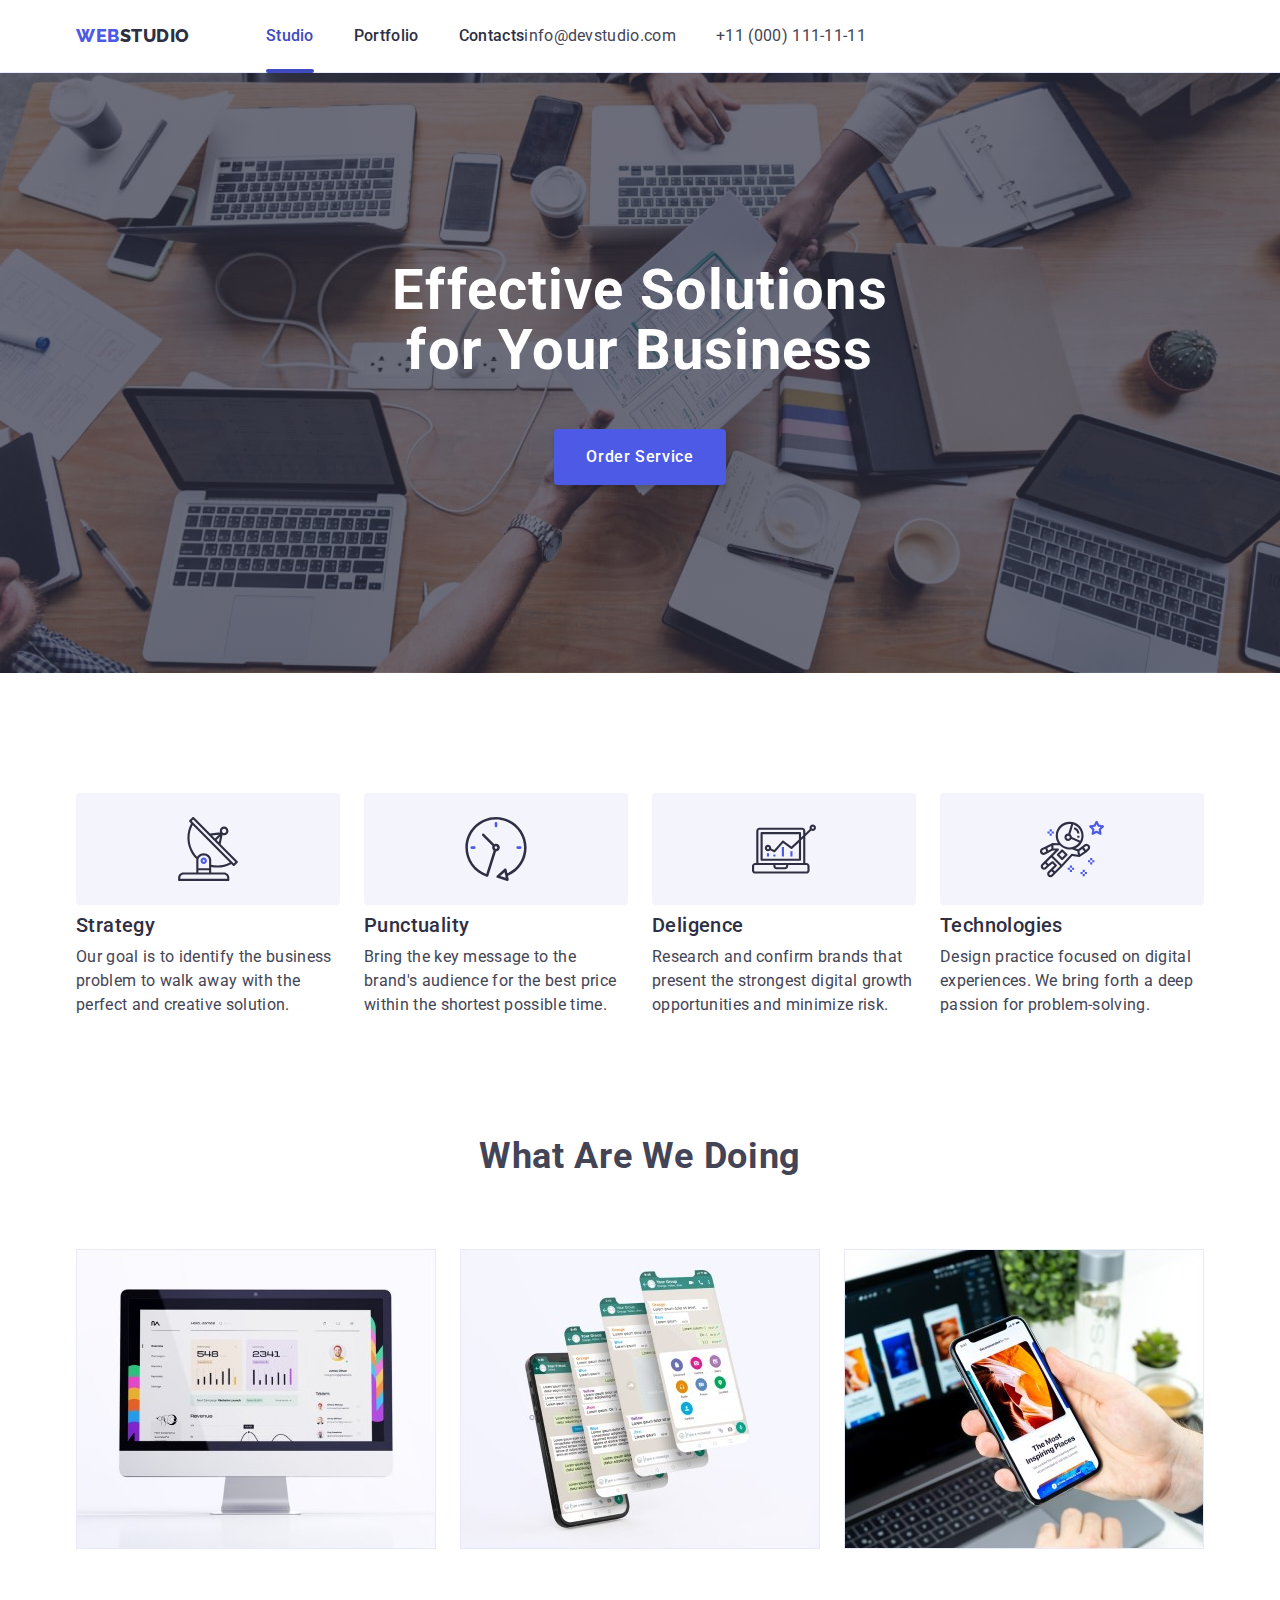
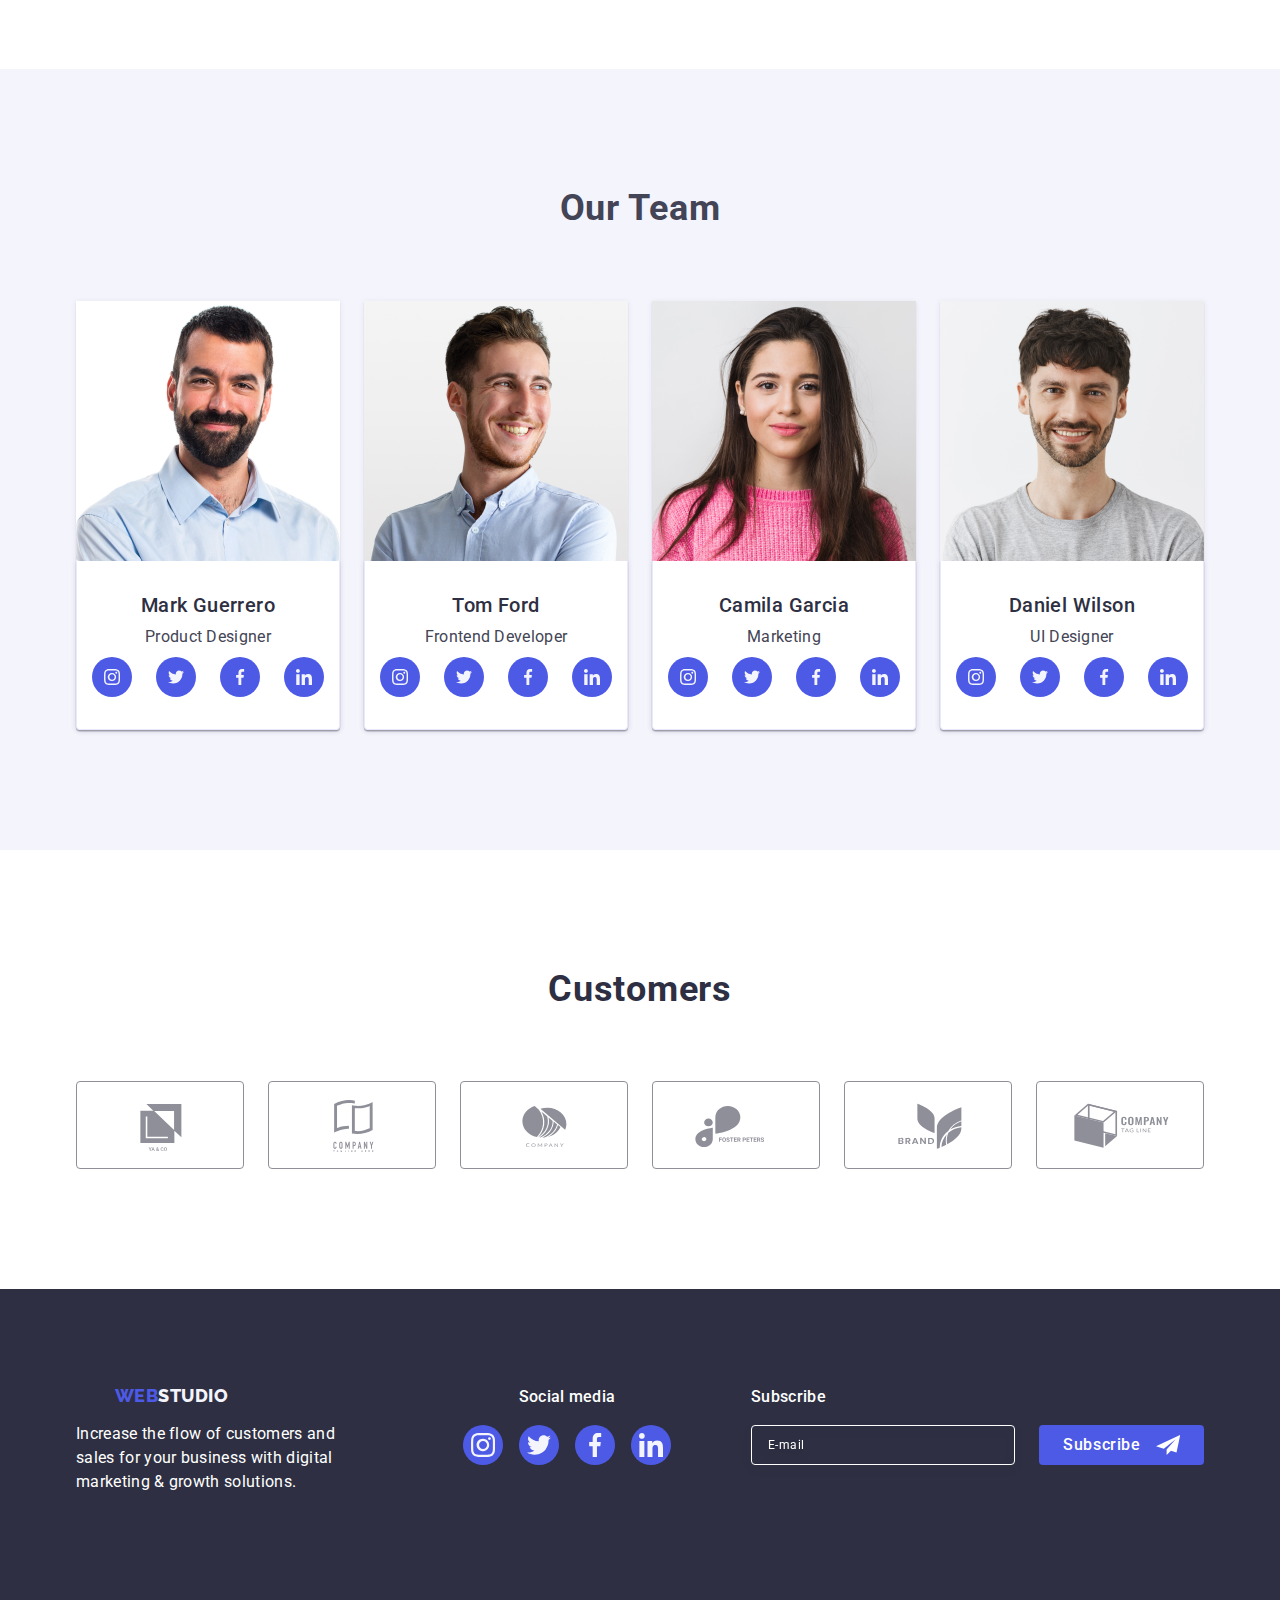
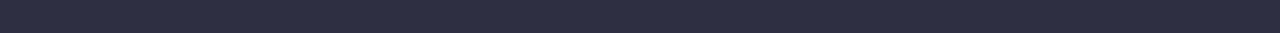
==== index.html @ d6291324 "Initial commit" ====
<!DOCTYPE html>
<html lang="en">
  <head>
    <meta charset="UTF-8">
    <meta http-equiv="X-UA-Compatible" content="IE=edge">
    <meta name="viewport" content="width=device-width, initial-scale=1.0">
    <title>WebStudio</title>
    <link rel="preconnect" href="https://fonts.googleapis.com">
    <link rel="preconnect" href="https://fonts.gstatic.com" crossorigin>
    <link
      href="https://fonts.googleapis.com/css2?family=Raleway:wght@800&family=Roboto:wght@400;500;700&display=swap"
      rel="stylesheet">
    <link
      rel="stylesheet"
      href="https://cdnjs.cloudflare.com/ajax/libs/modern-normalize/1.1.0/modern-normalize.min.css">
    <link rel="stylesheet" href="./css/styles.css">
  </head>
  <body>




    <!-- header section  -->
  

    <header class="page-header page-header-mobile">
      <!-- took off main-nav from div class container   -->
      <div class="container page-header-container ">   
        <nav class="main-nav">
          <a
            href="./index.html"
            target="_self"
            rel="noopener nofollow noreferrer"
            class="logo"
            ><span class="accent">web</span>studio</a>
          <ul class="site-nav list">
            <li class="item site-nav-item">
              <a href="./index.html" class="menu-link current link">Studio</a>
            </li>
            <li class="item site-nav-item">
              <a href="./portfolio.html" class="menu-link link">Portfolio</a>
            </li>
            <li class="item site-nav-item">
              <a href="./contacts.html" class="menu-link link">Contacts</a>
            </li>
          </ul>

<div class="contact-container">
      <address class="contacts">
          <ul class="contact-info list">
            <li class="contact-item">
              <a href="mailto:info@devstudio.com" class="mobile-item link"
                >info@devstudio.com</a
              >
            </li>
            <li class="contact-item">
              <a href="tel:+11(000)111-11-11" class="phone-item link"
                >+11 (000) 111-11-11</a
              >
            </li>
          </ul>
        </address>
 </div>
</nav>
          <!-- mobile modal menu and button css -->
          
          <button type="button" class="mobile-menu-open" data-mobile-close>
          <svg class="mobile-menu-open__icon" width="32" height="22">
          <use href="./images/icons.svg#hamburger">
          </use>
          </svg>

          
          </button>
            <div class="mobile-menu" data-modal-block>
              <div class="container mobile-menu__container">
            <button class="mobile-menu__close-btn" data-mobile-open>
            <svg class="mobile-menu__close-icon">
            <use href="./images/icons.svg#icon-close-modal">
            </use>
            </svg>
            </button>

                        <div class="mobile-navigation">

                            <ul class="mobile-menu-list list">
                            <li class="mobile-menu-item">
                              <a href="./index.html" class="mobile-link-item   link mobile-link-item__current">Studio</a>
                            </li>
                            <li class="mobile-menu-item">
                              <a href="./portfolio.html" class="mobile-link-item link">Portfolio</a>
                            </li>
                            <li class="mobile-menu-item">
                              <a href="./contacts.html" class="mobile-link-item link">Contacts</a>
                            </li>
                          </ul>


                          <div class="mobile-contacts">

                              <ul class="mobile-contact-info list">
                              <li class="mobile-list">
                                <a class="mobile-contact-tel link" href="tel:+11(000)111-11-11">+11 (000) 111-11-11</a></li>

                              <li class="mobile-list">
                                <a class="mobile-contact-link link" href="mailto:info@devstudio.com">info@devstudio.com</a></li>
                              </ul>
                        
                          <div class="mobile-icon-countainer">
                          <ul class="mobile-icon-list">
                          <li class="mobile-icon-li list">
                          <a class="mobile-icons-link" href="#">
                                <svg class="mobile-icons-team">
                                    <use href="./images/icons.svg#icon-instagram"></use> 
                                </svg>
                           </a>
                           </li>

                        <li class="mobile-icon-li list">
                        <a class="mobile-icons-link" href="#">
                        <svg class="mobile-icons-team">
                        <use href="./images/icons.svg#icon-twitter"></use>
                          </svg>
                          </a>
                          </li>
                          <li class="mobile-icon-li list">
                          <a class="mobile-icons-link" href="#">
                            <svg class="mobile-icons-team">
                            <use href="./images/icons.svg#icon-facebook"></use>
                          </svg>
                          </a>
                          </li>

                        <li class="mobile-icon-li list">
                        <a class="mobile-icons-link" href="https://www.linkedin.com">
                          <svg class="mobile-icons-team">
                          <use href="./images/icons.svg#icon-linkedin"></use>
                        </svg>
                        </a>
                        </li>
                        </ul>
                      </div> 
                    </div>
                    </div>
              </div>
            </div>
          </div>
        </header>


<!-- mobile modal button and header stops here  -->
  
     
<!-- end of header  -->

    <!-- here is main section hero with order button -->




    <main>
      <section class="hero overlay">
        <div class="container">
          <h1 class="hero-title">Effective Solutions for Your Business</h1>
          <button type="button" class="hero-btn" data-modal-open>Order Service</button>
        </div>
      </section>




      <!-- here section advantages -->






      <section class="section">
        <div class="container">
          <h2 hidden class="visually-hidden">Advantages</h2>
          <ul class="list advantages">
            <li class="description-title">
              <div class="icon-box">
                <svg class="icon-feature" width="64" height="64">
                  <use href="./images/icons.svg#icon-antenna"></use>
                </svg>
              </div>

              <h3 class="advantages-title">Strategy</h3>
              <p class="advantages-desctiption">
                Our goal is to identify the business problem to walk away with
                the perfect and creative solution.
              </p>
            </li>

            <li class="description-title list-item icon-punctuality">
              <div class="icon-box">
                <svg class="icon-feature" width="64" height="64">
                  <use href="./images/icons.svg#icon-clock"></use>
                </svg>
              </div>

              <h3 class="advantages-title">Punctuality</h3>
              <p class="advantages-desctiption">
                Bring the key message to the brand's audience for the best price
                within the shortest possible time.
              </p>
            </li>

            <li class="description-title">
              <div class="icon-box">
                <svg class="icon-feature" width="64" height="64">
                  <use href="./images/icons.svg#icon-diagram"></use>
                </svg>
              </div>
              <h3 class="advantages-title">Deligence</h3>
              <p class="advantages-desctiption">
                Research and confirm brands that present the strongest digital
                growth opportunities and minimize risk.
              </p>
            </li>

            <li class="description-title">
              <div class="icon-box">
                <svg class="icon-feature" width="64" height="64">
                  <use href="./images/icons.svg#icon-astronaut"></use>
                </svg>
              </div>
              <h3 class="advantages-title">Technologies</h3>
              <p class="advantages-desctiption">
                Design practice focused on digital experiences. We bring forth a
                deep passion for problem-solving.
              </p>
            </li>
          </ul>
        </div>
      </section>





      <!-- here section of examples of work -->






      <section class="section-examples">
        <div class="container">
          <h2 class="section-title">What Are We Doing</h2>

          <ul class="list work-examples">
            <li class="flex-element">
              <img
                srcset="./images/mac-rectangle-desktop1158px.jpg 2x"
                src="./images/MacRectangle.jpg"
                alt="Mac"
                width="360"
                height="300">
            </li>
            <li class="flex-element">
              <img
                srcset="./images/iphonerectangle-desktop1158px.jpg 2x"
                src="./images/IphonesRectangle.jpg"
                alt="Screenshots"
                width="360"
                height="300">
            </li>
            <li class="flex-element">
              <img
                srcset="./images/iphone-mac-desktop1158px.jpg 2x"
                src="./images/IphoneMac.jpg"
                alt="PC-and-Phone"
                width="360"
                height="300">
            </li>
          </ul>
        </div>
      </section>






      <!-- here starts section with team members -->






      <section class="section team">
        <div class="container">
          <h2 class="section-title">Our Team</h2>
          <ul class="list our-team">
            <li class="team-list">
              <img
                srcset="./images/MarkGuerrero@2x.jpg"
                src="./images/MarkGuerrero.jpg"
                alt="Man"
                width="264"
                height="260"
                class="team-image">
              <div class="team-title">
                <h3 class="feature-title">Mark Guerrero</h3>
                <p class="team-description">Product Designer</p>
                <ul class="socials list">
                  <li class="socials-list">
                    <a
                      class="socials-link link"
                      href="https://instagram.com"
                      target="_blank"
                      rel="noopener noreferrer"
                      aria-label="Instagram icon">
                      <svg class="social-icon" width="16" height="16">
                        <use href="./images/icons.svg#icon-instagram"></use>
                      </svg>
                    </a>
                  </li>
                  <li class="socials-list">
                    <a
                      class="socials-link link"
                      href="https://twitter.com"
                      target="_blank"
                      rel="noopener noreferrer"
                      aria-label="Twitter icon">
                      <svg class="social-icon" width="16" height="16">
                        <use href="./images/icons.svg#icon-twitter"></use>
                      </svg>
                    </a>
                  </li>
                  <li class="socials-list">
                    <a
                      class="socials-link link"
                      href="https://facebook.com"
                      target="_blank"
                      rel="noopener noreferrer"
                      aria-label="Facebook icon">
                      <svg class="social-icon" width="16" height="16">
                        <use href="./images/icons.svg#icon-facebook"></use>
                      </svg>
                    </a>
                  </li>
                  <li class="socials-list">
                    <a
                      class="socials-link link"
                      href="https://linkedin.com"
                      target="_blank"
                      rel="noopener noreferrer"
                      aria-label="Linkedin icon">
                      <svg class="social-icon" width="16" height="16">
                        <use href="./images/icons.svg#icon-linkedin"></use>
                      </svg>
                    </a>
                  </li>
                </ul>
              </div>
            </li>

            <li class="team-list">
              <img
                srcset="./images/TomFord@2x.jpg"
                src="./images/TomFord.jpg"
                alt="Man"
                width="264"
                height="260">

              <div class="team-title">
                <h3 class="feature-title">Tom Ford</h3>
                <p class="team-description">Frontend Developer</p>
                <ul class="socials list">
                  <li class="socials-list">
                    <a
                      class="socials-link link"
                      href="https://instagram.com"
                      target="_blank"
                      rel="noopener noreferrer"
                      aria-label="Instagram icon"
                    >
                      <svg class="social-icon" width="16" height="16">
                        <use href="./images/icons.svg#icon-instagram"></use>
                      </svg>
                    </a>
                  </li>
                  <li class="socials-list">
                    <a
                      class="socials-link link"
                      href="https://twitter.com"
                      target="_blank"
                      rel="noopener noreferrer"
                      aria-label="Twitter icon"
                    >
                      <svg class="social-icon" width="16" height="16">
                        <use href="./images/icons.svg#icon-twitter"></use>
                      </svg>
                    </a>
                  </li>
                  <li class="socials-list">
                    <a
                      class="socials-link link"
                      href="https://facebook.com"
                      target="_blank"
                      rel="noopener noreferrer"
                      aria-label="Facebook icon"
                    >
                      <svg class="social-icon" width="16" height="16">
                        <use href="./images/icons.svg#icon-facebook"></use>
                      </svg>
                    </a>
                  </li>
                  <li class="socials-list">
                    <a
                      class="socials-link link"
                      href="https://linkedin.com"
                      target="_blank"
                      rel="noopener noreferrer"
                      aria-label="Linkedin icon"
                    >
                      <svg class="social-icon" width="16" height="16">
                        <use href="./images/icons.svg#icon-linkedin"></use>
                      </svg>
                    </a>
                  </li>
                </ul>
              </div>
            </li>

            <li class="team-list">
              <img
                srcset="./images/CamilaGarcia@2x.jpg"
                src="./images/CamilaGarcia.jpg"
                alt="Women"
                width="264"
                height="260">
              <div class="team-title">
                <h3 class="feature-title">Camila Garcia</h3>
                <p class="team-description">Marketing</p>
                <ul class="socials list">
                  <li class="socials-list">
                    <a
                      class="socials-link link"
                      href="https://instagram.com"
                      target="_blank"
                      rel="noopener noreferrer"
                      aria-label="Instagram icon">
                      <svg class="social-icon" width="16" height="16">
                        <use href="./images/icons.svg#icon-instagram"></use>
                      </svg>
                    </a>
                  </li>
                  <li class="socials-list">
                    <a
                      class="socials-link link"
                      href="https://twitter.com"
                      target="_blank"
                      rel="noopener noreferrer"
                      aria-label="Twitter icon">
                      <svg class="social-icon" width="16" height="16">
                        <use href="./images/icons.svg#icon-twitter"></use>
                      </svg>
                    </a>
                  </li>
                  <li class="socials-list">
                    <a
                      class="socials-link link"
                      href="https://facebook.com"
                      target="_blank"
                      rel="noopener noreferrer"
                      aria-label="Facebook icon">
                      <svg class="social-icon" width="16" height="16">
                        <use href="./images/icons.svg#icon-facebook"></use>
                      </svg>
                    </a>
                  </li>
                  <li class="socials-list">
                    <a
                      class="socials-link link"
                      href="https://linkedin.com"
                      target="_blank"
                      rel="noopener noreferrer"
                      aria-label="Linkedin icon">
                      <svg class="social-icon" width="16" height="16">
                        <use href="./images/icons.svg#icon-linkedin"></use>
                      </svg>
                    </a>
                  </li>
                </ul>
              </div>
            </li>

            <li class="team-list">
              <img
                srcset="./images/DanielWilson@2x.jpg"
                src="./images/DanielWilson.jpg"
                alt="Man"
                width="264"
                height="260">
              <div class="team-title">
                <h3 class="feature-title">Daniel Wilson</h3>
                <p class="team-description">UI Designer</p>
                <ul class="socials list">
                  <li class="socials-list">
                    <a
                      class="socials-link link"
                      href="https://instagram.com"
                      target="_blank"
                      rel="noopener noreferrer"
                      aria-label="Instagram icon">
                      <svg class="social-icon" width="16" height="16">
                        <use href="./images/icons.svg#icon-instagram"></use>
                      </svg>
                    </a>
                  </li>
                  <li class="socials-list">
                    <a
                      class="socials-link link"
                      href="https://twitter.com"
                      target="_blank"
                      rel="noopener noreferrer"
                      aria-label="Twitter icon">
                      <svg class="social-icon" width="16" height="16">
                        <use href="./images/icons.svg#icon-twitter"></use>
                      </svg>
                    </a>
                  </li>
                  <li class="socials-list">
                    <a
                      class="socials-link link"
                      href="https://facebook.com"
                      target="_blank"
                      rel="noopener noreferrer"
                      aria-label="Facebook icon">
                      <svg class="social-icon" width="16" height="16">
                        <use href="./images/icons.svg#icon-facebook"></use>
                      </svg>
                    </a>
                  </li>
                  <li class="socials-list">
                    <a
                      class="socials-link link"
                      href="https://linkedin.com"
                      target="_blank"
                      rel="noopener noreferrer"
                      aria-label="Linkedin icon">
                      <svg class="social-icon" width="16" height="16">
                        <use href="./images/icons.svg#icon-linkedin"></use>
                      </svg>
                    </a>
                  </li>
                </ul>
              </div>
            </li>
          </ul>
        </div>
      </section>

      <section class="section customers">
        <div class="container container-customers">
          <h2 class="section-customers">Customers</h2>
          <ul class="customers-list list ">
            <li class="customer-icon">
              <a href="#" class="customer-link">
              <svg class="icon-customer" width="104" height="56">
                <use href="./images/icons.svg#icon-client-one"></use>
              </svg>
              </a>
            </li>
            <li class="customer-icon">
              <a href="#" class="customer-link">
              <svg class="icon-customer" width="104" height="56">
                <use href="./images/icons.svg#icon-client-two"></use>
              </svg>
              </a>

            </li>
            <li class="customer-icon">
              <a href="#" class="customer-link">
              <svg class="icon-customer" width="104" height="56">
                <use href="./images/icons.svg#icon-client-three"></use>
              </svg>
              </a>
            </li>
            <li class="customer-icon">
              <a href="#" class="customer-link">
              <svg class="icon-customer" width="104" height="56">
                <use href="./images/icons.svg#icon-client-four"></use>
              </svg>
              </a>
            </li>
            <li class="customer-icon">
              <a href="#" class="customer-link">
              <svg class="icon-customer" width="104" height="56">
                <use href="./images/icons.svg#icon-client-five"></use>
              </svg>
              </a>
            </li>
            <li class="customer-icon">
              <a href="#" class="customer-link">
              <svg class="icon-customer" width="104" height="56">
                <use href="./images/icons.svg#icon-client-six"></use>
              </svg>
              </a>
            </li>
          </ul>
        </div>
      </section>
    </main>







    <!-- section footer is  starts here -->





    <footer class="section-footer">
      <div class="container footer-container">
        <div class="footer-container-one">
          
<a
            class="logo-down"
            href="./index.html"
            target="_self"
            rel="noopener nofollow noreferrer"
            ><span class="accent">web</span
            ><span class="logo-studio">studio</span></a>

          
          
          <p class="footer-description">
            Increase the flow of customers and sales for your business with
            digital marketing & growth solutions.
          </p>
        </div>

        <div class="footer-container-two">
          <p class="footer-social-text">Social media</p>
          <ul class="socials-footer list">
            <li class="socials-item-footer">
              <a
                class="socials-link-footer link"
                href="https://instagram.com"
                target="_blank"
                rel="noopener noreferrer"
                aria-label="Instagram icon"
              >
                <svg class="social-icon-footer" width="24" height="24">
                  <use href="./images/icons.svg#icon-instagram"></use>
                </svg>
              </a>
            </li>
            <li class="socials-item-footer">
              <a
                class="socials-link-footer link"
                href="https://twitter.com"
                target="_blank"
                rel="noopener noreferrer"
                aria-label="Twitter icon"
              >
                <svg class="social-icon-footer" width="24" height="24">
                  <use href="./images/icons.svg#icon-twitter"></use>
                </svg>
              </a>
            </li>
            <li class="socials-item-footer">
              <a
                class="socials-link-footer link"
                href="https://facebook.com"
                target="_blank"
                rel="noopener noreferrer"
                aria-label="Facebook icon"
              >
                <svg class="social-icon-footer" width="24" height="24">
                  <use href="./images/icons.svg#icon-facebook"></use>
                </svg>
              </a>
            </li>
            <li class="socials-item-footer">
              <a
                class="socials-link-footer link"
                href="https://linkedin.com"
                target="_blank"
                rel="noopener noreferrer"
                aria-label="Linkedin icon"
              >
                <svg class="social-icon-footer" width="24" height="24">
                  <use href="./images/icons.svg#icon-linkedin"></use>
                </svg>
              </a>
            </li>
          </ul>
        </div>


        <div class="footer-container-three">
          <p class="footer-form-subscribe">Subscribe</p>
         
          <form class="footer-form">
            <label class="footer-label">
  <input class="footer-field" type="email" name="email" placeholder="E-mail" required="">
            </label>
            <button class="footer-form-btn" type="submit">
              Subscribe
              <svg class="footer-form-icon" width="24" height="24">
                <use href="./images/icons.svg#icon-send"></use>
              </svg>
            </button>
            
          </form>
        </div>
      </div>
    </footer>






    <!-- modal is here  -->



    <div class="backdrop is-hidden" data-modal>
      <div class="modal">
        <button type="button" class="modal-close-btn" data-modal-close>
          <svg class="modal-close-btn-icon" width="8" height="8">
            <use href="./images/icons.svg#icon-close-modal"></use>
          </svg>
        </button>
        <p class="modal-header">Leave your contacts and we will call you back</p>

        <form class="modal-form">
          <div class="modal-form-input-wrapper">

          <label for="user-name" class="modal-form-field">Name</label>
          <div class="modal-form-input-wrapper-two">          
                <input
                id="user-name"
                      type="text" 
                      name="user-name" 
                      class="modal-form-input" 
                      required pattern="^[a-zA-Zа-яА-Я]+$">
                      <svg class="modal-form-input-icon" width="18" height="18">
                      <use href="./images/icons.svg#icon-person-black"></use>
                    </svg>
                                </div>
                              </div>


          <div class="modal-form-input-wrapper">
          <label class="modal-form-field">Phone</label>
          <div class="modal-form-input-wrapper-two">
                <input 
                id="user-phone"
                    type="tel" 
                    name="user-phone" 
                    class="modal-form-input" 
                    required pattern="[0-9]{3}-[0-9]{3}-[0-9]{2}-[0-9]{2}" 
                    title="xxx-xxx-xx-xx">
                    <svg class="modal-form-input-icon" width="18" height="24">
                    <use href="./images/icons.svg#icon-phone-black"></use>
                  </svg>
                
            </div>
          </div>


          <div class="modal-form-input-wrapper">
          <label class="modal-form-field">Email</label>
          <div   class="modal-form-input-wrapper-two">
            
                <input
                id="user-email"
                      type="email" 
                      name="user-email" 
                      class="modal-form-input" 
                      title="mail@mail.com">
                      <svg class="modal-form-input-icon" width="18" height="24">
                      <use href="./images/icons.svg#icon-email-black"></use>
                    </svg>
                      </div>
          </div>
        <div class="modal-form-input-wrapper comment">

          <label for="user-comment" class="modal-form-field">Comment</label>         
            
            <textarea 
            id="user-comment"
            name="user-comment" 
            class="modal-form-comment"
                     placeholder="Text input"></textarea>
            </div>
<div class="modal-form-input-wrapper-one privacy">
            <input 
                    id="user-privacy" 
                    type="checkbox" 
                    name="user-privacy" 
                    class="modal-form-check visually-hidden">
            <label for="user-privacy" class="modal-form-check-desc ">I accept the terms and conditions of the&nbsp;<a class="modal-agreement-link" href="">Privacy Policy</a> </label>
            
            <button type="submit" class="modal-form-submit">Send</button>
        
      </div>
    </form>
    </div>
  </div>
    <script src="./js/mobile.js"></script>
<script src="./js/modal.js"></script>
  </body>
</html>
---- css/styles.css ----
:root {
  --primary-font: 'Roboto', sans-serif;
  --Primary-Brand-IRIS: #4d5ae5;
  --Pressed-State-OCEAN: #404bbf;
  --Dark-NAVY-BLUE: #2e2f42;
  --Success-GREEN: #31d0aa;
  --Text-SLATE: #434455;
  --Subtle-Text-Light-Slate: #8e8f99;
  --Accent-CORNFLOWER: #e7e9fc;
  --Light-CLOUD: #f4f4fd;
  --Modal-Overlay-NavyBLUEmodal: #2e2f4266;
  --Hero-background-GREY: #2e2f42b2;
  --White-background-WHITE: #ffffff;
  --modal-background-DIARY: rgba(252, 252, 252, 1);
  --Body-Backgroung: #e5e5e5;
  --card-set-gap: 48px;
  --transition: 250ms cubic-bezier(0.4, 0, 0.2, 1);
  --text-color-hover: #4d5ae5;
  --modal-background-DIARY: rgba(252, 252, 252, 1);
}

body {
  background: var(--White-background-WHITE);
  color: var(--Text-SLATE);
  font-family: Roboto, sans-serif;
  font-size: 16px;
 /*line-height: 1.5;*/
  letter-spacing: 0.02em;
}

h1,
h2,
h3,
h4,
p {
  margin: 0;
  margin-bottom: 0;
}

ul,
ol{
  margin-top: 0;
  margin-bottom: 0;

}


.list {
  list-style: none;
  padding: 0;
  margin: 0;
  display: flex;
}

.link {
  font-style: normal;
  text-decoration: none;
}





img {
  display: block;
  max-width: 100%;
  height: auto;
}

.visually-hidden {
  position: absolute;
  width: 1px;
  height: 1px;
  margin: -1px;
  border: 0;
  padding: 0;

  white-space: nowrap;
  clip-path: inset(100%);
  clip: rect(0 0 0 0);
  overflow: hidden;
}
.page-header-container {
 display: flex;
  align-items: center;
  justify-content: space-between;

}
.container {
  margin-left: auto;
  margin-right: auto;
 /*max-width: 428px;*/

  padding-left: 15px;
  padding-right: 15px;
}


@media screen and (max-width: 768px) {
  .container {
    
   width: 768px;
  }
}

@media screen and (max-width: 428px) {
  .container {
    /*max-width: 428px;*/
    width: 100%;
  }
}

@media only screen and (min-width: 768px) {
  .container {
   /* width: 768px;*/
  /* display: flex;*/
}}

@media only screen and (min-width: 1158px) {
  .container {
   /* padding-top: 15px;
    padding-right: 15px;*/

    width: 1158px;
  }
}


/* header css mobile  */

@media screen and (max-width: 767px) {


  .logo {
  color: var(--Dark-NAVY-BLUE);

  font-family: "Raleway", sans-serif;
  font-weight: 800;
  font-size: 18px;
  line-height: 1.17;

  text-decoration: none;
  text-transform: uppercase;

  margin-right: 76px;
  display: inline-block;
  letter-spacing: 0.03em;
}

.accent {
  color: var(--Primary-Brand-IRIS);
}

.site-nav {
  display: none;
}

.contact-info {
  display: none;
}


.main-nav {
  display: flex;
  margin: 0;
  justify-content: space-between;
}

.page-header-mobile   {
   padding-top: 25.5px;
   padding-bottom: 23.5px; 

   border-top: none;
  border-bottom: 1px solid var(--Accent-CORNFLOWER);
  box-shadow: 0px 2px 1px rgba(46, 47, 66, 0.08),
    0px 1px 1px rgba(46, 47, 66, 0.16), 0px 1px 6px rgba(46, 47, 66, 0.08);

}




.mobile-menu-open {
  background-color: transparent;
  border: none;
  padding: 0;
  height: 22px;
}

.mobile-menu {
  position: fixed;
  width: 100%;
  height: 100%;
  /*max-height: 796px;*/
  top: 0;
  left: 0;
  z-index: 1000;
  background-color: var(--White-background-WHITE);

  box-shadow: 0 0 0 100vmax rgba(0, 0, 0, 0,5);
  overflow: scroll;
  opacity: 0;
  visibility: hidden;
  pointer-events: none;
  transition: opacity 500ms linear, visibility 500ms linear;
}

.mobile-menu__close-btn {
  position: absolute;
  top: 24px;
  right: 24px;
  display:flex;
  justify-content: center;
  align-items: center;
  width: 24px;
  height: 24px;
  border-radius: 50%;
 
  border: 1px solid rgba(0, 0, 0, 0.1);
  padding: 0;
  cursor: pointer;
  background: #e7e9fc;

}

.mobile-menu.hidden {
 opacity: 1;
  visibility: visible;
  pointer-events: auto;
}

.mobile-menu__container {

  height: inherit;
  display: flex;
  flex-direction: column;
  justify-content: space-between;
  padding: 80px 0 40px 40px;

  position: relative;

  display: flex;
  
  height: 100%;
}

.mobile-menu__close-icon {
  height: 8px;
  width: 8px;
}

.mobile-navigation {

  /* width: 100%; */
  height: 100%;
  /* max-width: 428px; */
  /* max-height: 796px; */
  /* margin: 0 auto; */
  display: flex;
  flex-direction: column;
  /* justify-content: space-evenly; */
}

.mobile-menu-list {
  display: flex;
  flex-direction: column;
  gap: 40px;
  /* height: 200px; */
  /* width: 151px; */
  margin-top: 0; 
  margin-bottom: 0;
}

.mobile-link-item {
font-weight: 700;
font-size: 36px;
line-height: 1.11;
letter-spacing: 0.02em;
color: var(--Dark-NAVY-BLUE);
/*display: flex;*/
row-gap: 40px;
flex-direction: column;
}

.mobile-link-item:hover,
.mobile-list-item:focus {
  color: var(--Pressed-State-OCEAN);
}

.mobile-link-item__current {
  color: var(--Pressed-State-OCEAN);
}



.mobile-contacts {
  margin-top: auto;
}

.mobile-contact-info {
flex-direction: column;
gap: 40px;
margin-bottom: 40px;
/* margin-top: 284px; */
}

.mobile-contact-tel {
  font-family: Roboto, sans-serif; 
  font-style: normal;
font-weight: 700;
font-size: 36px;
line-height: 1.11;
color:  var(--text-color-hover);
text-decoration: none;

}

.mobile-contact-tel:hover,
.mobile-contact-tel:focus {
  color: var(--Primary-Brand-IRIS);
}



.mobile-contact-link:hover,
.mobile-contact-link:focus {
color: var(--Primary-Brand-IRIS)
}

.mobile-contact-link {
  font-weight: 500;
  font-size:20px;
  line-height: 1.2;
  letter-spacing: 0.02em;
  color: var(--Text-SLATE);
}

.mobile-icon-list {
display: flex;
flex-wrap: wrap;
gap: 56px;
padding-left: 0;
}

.mobile-icon-li {
  height: 40px;
  width: 40px;
}

.mobile-icons-link {
  display: flex;
  align-items: center;
  justify-content: center;
  fill: var(--Dark-NAVY-BLUE);
  background-color: var(--Pressed-State-OCEAN);
  width: 100%;
  height: 100%;
  border-radius: 50%;
  transition: background-color var(--transition);
}

.mobile-icons-team {
  fill: var(--White-background-WHITE);
  height: 24px;
  width: 24px;
}


@media only screen and (max-width: 428px) {
  .mobile-icon-list {
    gap: 24px;
    flex-wrap: nowrap;
  }
}


}




/* tablet css  */

@media screen and (min-width: 768px) {

.mobile-menu {
  display: none;
}

.mobile-menu-open {
  display: none;
}

.logo {
  color: var(--Dark-NAVY-BLUE);

  font-family: "Raleway", sans-serif;
  font-weight: 800;
  font-size: 18px;
  line-height: 1.17;

  text-decoration: none;
  text-transform: uppercase;

  margin-right: 120px;
  display: inline-block;
  letter-spacing: 0.03em;
}


.accent {
  color: var(--Primary-Brand-IRIS);
}

.main-nav {
  display: flex;
  align-items: center;
}

.site-nav {
  display: flex;
  gap: 40px;
}
/*
.site-nav .item {
  margin-right: 40px;
}*/

.site-nav .item:last-child {
  margin-right: 0;
}

.site-nav .link {
  
  display: block;
  
  padding-top: 24px;
  padding-bottom: 24px;

  
  font-weight: 500;
  text-decoration: none;

  letter-spacing: 0.02em;
  font-size: 16px;
  line-height: 1.5;

  color: var(--Dark-NAVY-BLUE);
  transition: color var(--transition);
 }

.site-nav .link:hover,
.site-nav .link:focus {
  color: var(--Pressed-State-OCEAN);
}

.site-nav .link.current {
  color: var(--Pressed-State-OCEAN);
}


.current::after {
  position: absolute;
  content: '';
  

  display: block;
  width: 100%;
  height: 4px;
  background-color: var(--Pressed-State-OCEAN);
  bottom: -1px;
  border-radius: 2px;
  left: 0;
}



.contact-info .link:hover,
.contact-info .link:focus {
  color: var(--Pressed-State-OCEAN);
}
.contact-link  {
  color: var(--Dark-NAVY-BLUE);
  transition: color var(--transition);
  

  font-weight: 400;
  font-size: 16px;
  line-height: 1.5;
  letter-spacing: 0.02em;
  text-decoration: none;
  font-style: normal;

  padding-top: 24px;
  padding-bottom: 24px;
  display: block;
}



.menu-link {
  position: relative;
  display: block;
  color: var(--Dark-NAVY-BLUE);
  transition-property: color;
  transition-duration: var(--transition);
  transition-timing-function: var(--transition);
}

.menu-link:hover,
.menu-link:focus {
  color: var(--Pressed-State-OCEAN);
}

.current {
  color: var(--Pressed-State-OCEAN);
}

.contact-info .link:hover,
.contact-info .link:focus {
  color: var(--Pressed-State-OCEAN);
}


.contact-info .link {
  
  transition: color var(--transition);
  color: #434455;
  /*padding: 24px 0;*/
  font-weight: 400;
  font-size: 12px;
  line-height: 1.17;
  letter-spacing: 0.02em;
  text-decoration: none;
  font-style: normal;

  /* padding-top: 24px;
  padding-bottom: 24px; */
  /* display: flex; */
 /* row-gap: 4px;*/
  /* margin-bottom: 12px; */
}



.contacts {
  font-style: normal;
  margin-left: auto;
 /*text-align: center;*/
}

.contact-info:last-child {
  margin-right: 0;
}


.contact-container {
  margin-left: auto;
}


.contact-info {
  flex-direction: column;
  display: flex;
  gap: 12px;
 }


.mobile-item {
  margin-bottom: 12px;
}

 



.page-header {
  border-top: none;
  border-bottom: 1px solid var(--Accent-CORNFLOWER);
  box-shadow: 0px 2px 1px rgba(46, 47, 66, 0.08),
    0px 1px 1px rgba(46, 47, 66, 0.16), 0px 1px 6px rgba(46, 47, 66, 0.08);
}

.address-info {
  color: var(--Text-SLATE);

  font-weight: 400;
  font-size: 16px;
  line-height: 1.5;
  letter-spacing: 0.02em;
}

.address-item {
  display: flex;
}


.mobile-item {
  padding: 0;
}

.phone-item {
  padding: 0;
}


}

@media screen and (min-width: 1158px) {
  .contact-info {
  display: flex;
  flex-direction: row;
  padding: 0;
   gap: 40px;}
  }




/* header css desktop*/
@media screen and (min-width: 1158px) {



.logo {
  color: var(--Dark-NAVY-BLUE);

  font-family: "Raleway", sans-serif;
  font-weight: 800;
  font-size: 18px;
  line-height: 1.17;

  text-decoration: none;
  text-transform: uppercase;

  margin-right: 76px;
  display: inline-block;
  letter-spacing: 0.03em;
}


.accent {
  color: var(--Primary-Brand-IRIS);
}

.main-nav {
  display: flex;
  align-items: center;
}

.site-nav {
  display: flex;
}

.site-nav .item {
  /*margin-right: 40px;*/
}

.site-nav .item:last-child {
  margin-right: 0;
}

.site-nav .link {
  
  display: block;
  
  padding-top: 24px;
  padding-bottom: 24px;

  
  font-weight: 500;
  text-decoration: none;

  letter-spacing: 0.02em;
  font-size: 16px;
  line-height: 1.5;

  color: var(--Dark-NAVY-BLUE);
  transition: color var(--transition);
 }

.site-nav .link:hover,
.site-nav .link:focus {
  color: var(--Pressed-State-OCEAN);
}

.site-nav .link.current {
  color: var(--Pressed-State-OCEAN);
}


.current::after {
  position: absolute;
  content: '';
  

  display: block;
  width: 100%;
  height: 4px;
  background-color: var(--Pressed-State-OCEAN);
  bottom: -1px;
  border-radius: 2px;
  left: 0;
}

.menu-link {
  position: relative;
  display: block;
  color: var(--Dark-NAVY-BLUE);
  transition-property: color;
  transition-duration: var(--transition);
  transition-timing-function: var(--transition);
}

.menu-link:hover,
.menu-link:focus {
  color: var(--Pressed-State-OCEAN);
}

.current {
  color: var(--Pressed-State-OCEAN);
}




.contacts {
  font-style: normal;
  margin-left: auto;
}

.contact-info:last-child {
  margin-right: 0;
}
.contact-info {
  display: flex;
  /*gap: 40px;*/
}




.page-header {
  border-top: none;
  border-bottom: 1px solid var(--Accent-CORNFLOWER);
  box-shadow: 0px 2px 1px rgba(46, 47, 66, 0.08),
    0px 1px 1px rgba(46, 47, 66, 0.16), 0px 1px 6px rgba(46, 47, 66, 0.08);
}

.address-info {
  color: var(--Text-SLATE);

  font-weight: 400;
  font-size: 16px;
  line-height: 1.5;
  letter-spacing: 0.02em;
}

.address-item {
  display: flex;
}

}



@media screen and (min-width: 1158px) {
.contact-info .link {
  font-size: 16px;
  /* margin-top: 12px; */
}
}

/* style for the section hero */

.hero-title {
  color: var(--White-background-WHITE);
  font-family: Roboto, sans-serif;
  font-size: 56px;
  font-weight: 700;
  line-height: 1.07;
  letter-spacing: 0.02em;
  text-align: center;
  margin: 0 auto;
  margin-bottom: 36px;
  max-width: 496px;
}

@media screen and (min-width: 1158px) {
  .hero-title {
    margin-bottom: 48px;}}

.hero{
  background-color: var(--Dark-NAVY-BLUE);
  text-align: center;
  padding-top: 112px;
  padding-bottom: 112px;
  margin: auto;
    /*padding: 112px 0 112px;*/
    text-align: center;
    max-width: 1440px;
    /*height: 600px;*/
    
    background-color: #2e2f42;
    background-image: linear-gradient(rgba(46, 47, 66, 0.7), rgba(46, 47, 66, 0.7)), url(../images//people-office-desktop-1158px.jpg);
    background-repeat: no-repeat;
    background-position: center;
    background-size: cover;
}



/* section advantages css for mobile tablet and desktop */



@media only screen and (max-width: 1199px) {
  .section {
    padding: 120px 0;
  }
}

.section {
  padding-top: 96px;
  padding-bottom: 96px;
}
@media screen and (min-width: 1158px) { 
  .section {
    padding-top: 120px;
    padding-bottom: 120px;}}
@media only screen and (max-width: 767px) {
  .section {
    padding: 96px 0;
  }
}




/* 
.advantages {
 flex-wrap: wrap;
 row-gap: 72px;
} */


@media only screen and (max-width: 1158px) {
  .advantages {
 flex-wrap: wrap;
 row-gap: 72px;
}
}

@media screen and (max-width: 767px) {
  .advantages { 
  display: flex;
  flex-direction: column;
  }
}

@media screen and (min-width: 768px) and (max-width: 1158px) {
		.advantages {
		display: flex;
		flex-wrap: wrap;
		row-gap: 72px;
		column-gap: 24px;
	}
}

@media screen and (min-width: 1200px) {
.advantages {
		display: flex;
		justify-content: space-between;
	}

  .description-title {
  width: calc((100% - 72px) / 4);
  }

}

@media only screen and (max-width: 767px) {
.description-title {
    /* row-gap: 72px; */
    align-items: center;
    /*display: flex;*/
    flex-direction: column;
}
}

/* .description-title {
  width: calc((100% - 72px) / 4);
} */



@media screen and(min-width: 1158px) {

.description-title {
  width: 260px;

  width: calc((100% - 72px) / 4);

  margin-right: 24px;
  margin-bottom: 24px;

  border-radius: 0px 0px 4px 4px;

  letter-spacing: 0.02em;
}

.description-title:nth-child(4n) {
  margin-right: 0;
}

.description-title:nth-last-child(-n + 4) {
  margin-bottom: 0; 
}

}


@media only screen and (max-width: 1199px){
.description-title {
    flex-basis: calc((100% - 24px) / 2);
}
}




.advantages-title {
  color: var(--Dark-NAVY-BLUE);
  font-family: var(--primary-font);
  font-size: 36px;
  font-weight: 700;
  line-height: 1.11;
  text-align: center;
  letter-spacing: 0.02em;
  
  margin-bottom: 8px;
  color: #434455;
 /* padding-top: 8px;*/
}

@media only screen and (min-width: 768px) {
 .advantages-title {
    color: var(--Dark-NAVY-BLUE);
    font-size: 36px;
    font-weight: 700;
   /* line-height: 1.2;
    letter-spacing: 0.02em;
    margin-bottom: 8px;*/
    text-align:left;
    text-transform: capitalize;
}}
@media screen and (min-width: 768px){
.advantages-desctiption{
   text-align: start;}}

.advantages-desctiption {
  
   font-weight: 500;
    font-size: 16px;
    line-height: 1.5;
    letter-spacing: 0.02em;
    color: #434455;
}

@media screen and (min-width: 1158px){
  .advantages-desctiption{
    font-size: 16px;
    font-weight: 400;
    line-height: 1.5;
    letter-spacing: 0.02em;

  }}
  



@media only screen and (min-width: 1158px) {
 .advantages-title {
    color: var(--Dark-NAVY-BLUE);
    font-size: 20px;
    font-weight: 500;
    
    line-height: 1.2;
    letter-spacing: 0.02em;
    margin-bottom: 8px;
    
       text-align: left;
}
}
@media only screen and (mix-width: 768px) {
.advantages-desctiption {
   font-weight: 500;
   text-align: start;
   font-size: 16px;
   line-height: 1.5;
   letter-spacing: 0.02em;
   color: #434455;
}
}




.icon-box {
  display: flex;
  margin-bottom: 8px;
  justify-content: center;
  align-items: center;
  height: 112px;
  background-color: var(--Light-CLOUD);
  border-radius: 4px;
}


@media only screen and (max-width: 1199px) {
  .icon-box {
    display: none;
  }
}

@media only screen and (max-width: 1199px) {
  .icon-box {
    display: none;
  }
}




/* section examples of work  */

@media only screen and (max-width: 767px) {

  .section-examples {
    display: none;
  }
}


@media only screen and (max-width: 1199px) {
.section-examples {
  display: none;
}
}




.work-examples {
  display: flex;
  flex-wrap: wrap;
}

.section-examples {
  padding-bottom: 120px;
}

.flex-element {
  margin-right: 24px;
}

.flex-element:nth-child(3n) {
  margin-right: 0;
}

.flex-element:nth-last-child(-n + 3) {
  margin-bottom: 0;
}



@media screen and (min-width: 768px)
{.customer-icon{
  width: calc((100% - 48px) / 3);
  height: 88px;
}}



/* css for section our team  */


.our-team {
  display: flex;
  flex-wrap: wrap;
  gap: 24px;
  border-radius: 0px 0px 4px 4px;
  justify-content: center;
}

@media only screen and (max-width: 767px) {
  .our-team {
    gap: 72px;
    justify-content: center;
  }
}

@media only screen and (max-width: 1158px) {
  .our-team {
    row-gap: 64px;
  }
}
 
.socials {
    display: flex;
    justify-content: center;
    gap: 24px;
}

.socials-link {
  display: flex;
  justify-content: center;
  align-items: center;
  height: 40px;
  width: 40px;
  background-color: var(--Primary-Brand-IRIS);
  border-radius: 50%;
  transition: background-color var(--transition);
}


.socials-link:hover,
.socials-link:focus {
   background-color: var(--Pressed-State-OCEAN);
}



.section-title {
  font-size: 36px;
  font-weight: 700;
  line-height: 1.11;
  text-align: center;
  letter-spacing: 0.02em;

  margin-bottom: 72px;

  text-transform: capitalize;
}

.team {
  background-color: var(--Light-CLOUD);
}

.team-image {
  border-radius: 0px 0px 4px 4px;
}

.team-list:nth-child(4n) {
  margin-right: 0;
}

.team-title {
  text-align: center;
  padding: 32px 0;
  background-color: var(--White-background-WHITE);

  border: 1px solid var(--Accent-CORNFLOWER);
  box-shadow: 0px 1px 6px rgba(46, 47, 66, 0.08),
    0px 1px 1px rgba(46, 47, 66, 0.16), 0px 2px 1px rgba(46, 47, 66, 0.08);
  border-radius: 0px 0px 4px 4px;
  border-top: none;
}

.feature-title {
  color: var(--Dark-NAVY-BLUE);
  letter-spacing: 0.02em;
  font-size: 20px;
  font-weight: 500;
  line-height: 1.2;

  margin-bottom: 8px;
}
.team-title > p {
 /* background-color: var(--White-background-WHITE);*/
}



.team-list {
  letter-spacing: 0.02em;
  border-radius: 0px 0px 4px 4px;
  box-shadow: 0px 1px 6px rgba(46, 47, 66, 0.08),
    0px 1px 1px rgba(46, 47, 66, 0.16), 0px 2px 1px rgba(46, 47, 66, 0.08);
}

.team-description {
  margin-bottom: 8px;

  font-size: 16px;
  font-style: normal;
  font-weight: 400;
  line-height: 1.5;
  letter-spacing: 0.02em;

  color: var(--Text-SLATE);
}

.section-portfolio {
  padding: 96px 0 120px;
}

.hero-btn {
  color: var(--White-background-WHITE);
  background-color: var(--Primary-Brand-IRIS);
  transition: background-color var(--transition);

  display: block;

  border-radius: 4px;
  /*border: 1px solid transparent;*/
  border: none;
  font-size: 16px;
  height: 56px;
  min-width: 169px;
  font-weight: 500;
  line-height:  1.5;
  letter-spacing: 0.04em;

  font-family: 'Roboto', sans-serif;
  padding: 16px 32px;
  margin: 0 auto;
 /* margin-top: 48px;*/
 /*margin-left: auto;
 margin-right: auto;*/
 box-shadow: 0px 4px 4px rgba(0, 0, 0, 0.15);
 /* text-align: center;*/
  
  
 /* text-decoration: none;*/
  cursor: pointer;
}

.hero-btn:hover,
.hero-btn:focus {
  color: var(--White-background-WHITE);
  background-color: var(--Pressed-State-OCEAN);
  border: 1px solid transparent;
}

.button {
  color: var(--White-background-WHITE);
  background-color: var(--Primary-Brand-IRIS);

  font-family: Roboto, sans-serif;
  font-weight: 500;
  font-size: 16px;
  line-height: 1.5;
  letter-spacing: 0.04em;

  display: inline-block;
  border-radius: 4px;
  text-align: center;
  padding: 16px 32px;

  text-decoration: none;
  cursor: pointer;
}

.button.primary {
  padding: 12px 24px;
  letter-spacing: 0.04em;
  font-family: Roboto, sans-serif;
  font-style: normal;
  font-weight: 500;
  font-size: 16px;
  line-height: 1.5;
  color: var(--Primary-Brand-IRIS);
  background-color: var(--Light-CLOUD);
  border-color: var(--Accent-CORNFLOWER);
  border: 1px solid var(--Accent-CORNFLOWER);
  /* transition: border var(--transition), color var(--transition), background-color var(--transition), box-shadow var(--transition); */
  transition: color var(--transition), background-color var(--transition), border-color var(--transition), box-shadow var(--transition);
}

.button.secondary {
  color: var(--White-background-WHITE);
  border: 1px solid transparent;
}

.button:hover,
.button:focus {
  color: var(--White-background-WHITE);
  background-color: var(--Pressed-State-OCEAN);
  box-shadow: 0px 3px 1px rgba(0, 0, 0, 0.1), 0px 2px 1px rgba(0, 0, 0, 0.08),
    0px 2px 2px rgba(0, 0, 0, 0.12);
  border-color: var(--Pressed-State-OCEAN);
}

/* Portfolio CSS  */





@media only screen and (max-width: 767px) {
 .card-set {
  display: flex;
  flex-wrap: wrap;
}
}

@media only screen and (min-width: 767px) {
  .card-set {
  display: flex;
  flex-wrap: wrap;
}
}

@media only screen and (min-width: 1158px) {
.card-set {
  display: flex;
  flex-wrap: wrap;
}
}

.portfolio-card {
  display: block;
  height: auto;
  transition: box-shadow var(--transition);
  
}

.portfolio-card:hover,
.portfolio-card:focus {
  box-shadow: 0px 1px 6px rgba(46, 47, 66, 0.08), 0px 1px 1px rgba(46, 47, 66, 0.16), 0px 2px 1px rgba(46, 47, 66, 0.08);
}








.project-item-text {
  padding: 32px 16px;
  border-bottom: 1px solid #e7e9fc;
  border-left: 1px solid #e7e9fc;
  border-right: 1px solid #e7e9fc;
}

.project-item .title-name {
  margin-bottom: 8px;
}

@media only screen and (max-width: 428px) {
.project-item {
  /* margin-right: 24px; */
  /* margin-bottom: 48px;
  flex-basis: calc((100% - 48px) / 3); */
  /* box-shadow: 0px 1px 6px rgba(46, 47, 66, 0.08), 0px 1px 1px rgba(46, 47, 66, 0.16), 0px 2px 1px rgba(46, 47, 66, 0.08);
}
}

@media only screen and (max-width: 767px) {
.project-item {
  /* margin-right: 24px; */
  margin-bottom: 48px;
  row-gap: 48px;
  /* flex-basis: calc((100% - 48px) / 2); */
   box-shadow: 0px 1px 6px rgba(46, 47, 66, 0.08), 0px 1px 1px rgba(46, 47, 66, 0.16), 0px 2px 1px rgba(46, 47, 66, 0.08);
}



}

@media only screen and (min-width: 768px) and (max-width: 1199px) {
.project-item {
  margin-right: 24px;
  margin-bottom: 48px;
  flex-basis: calc((100% - 48px) / 2);
  /* box-shadow: 0px 1px 6px rgba(46, 47, 66, 0.08), 0px 1px 1px rgba(46, 47, 66, 0.16), 0px 2px 1px rgba(46, 47, 66, 0.08);
*/}


/* .project-item:nth-child(3n + 3) {
  margin-right: 0;
}

.project-item:nth-last-child(-n + 3) {
  margin-bottom: 0;
} */

}

@media screen and (min-width: 1158px) {
.project-item {
  margin-right: 24px;
  margin-bottom: 48px;
  flex-basis: calc((100% - 48px) / 3);
  /* box-shadow: 0px 1px 6px rgba(46, 47, 66, 0.08), 0px 1px 1px rgba(46, 47, 66, 0.16), 0px 2px 1px rgba(46, 47, 66, 0.08);
*/}

.project-item:nth-child(3n + 3) {
  margin-right: 0;
}

.project-item:nth-last-child(-n + 3) {
  margin-bottom: 0;
}
}



@media only screen and (max-width: 767px) {
  .section-portfolio {
    padding: 0;
  }
}




.card-img {
  display: block;
}

.card-heading {
  color: var(--Dark-NAVY-BLUE);
  margin-bottom: 8px;

  font-size: 20px;
  line-height: 1.2;

  font-weight: 500;
  font-size: 20px;
  line-height: 1.2;
  letter-spacing: 0.02em;
}

.card-text {
  margin-top: 8px;
  /*margin-right: 16px;*/

  font-weight: 400;
  font-size: 16px;
  line-height: 1.5;
  letter-spacing: 0.02em;
  color: var(--Dark-NAVY-BLUE);
}

.card-content {
  padding: 32px 16px;
  border: 1px solid var(--Accent-CORNFLOWER);
  border-top: none;
  
}



.card-overlay {
  position: absolute;
  left: 0;
  top: 0;
  background-color: var(--Primary-Brand-IRIS);
  padding: 40px 32px;
  padding-bottom: auto;
  height: 100%;
  width: 100%;
  transform: translate(0, 100%);
  transition: transform 250ms linear;
}

.card-overlay-wrapper {
  position: relative;
  overflow: hidden;

}

.card-overlay-text {
  color: var(--Light-CLOUD);
  transition: transform 250ms cubic-bezier(0.4, 0, 0.2, 1);
}

.portfolio-card:hover .card-overlay,
.portfolio-card:focus .card-overlay{
transform: translate(0, 0);
}



/* portfolio buttons  */

.portfolio-buttons {
  display: flex;
  justify-content: center;
  margin-bottom: 72px;
  gap: 24px;
  transition: color 250ms cubic-bezier(0.4, 0, 0.2, 1), background-color 250ms cubic-bezier(0.4, 0, 0.2, 1), border-color 250ms cubic-bezier(0.4, 0, 0.2, 1), box-shadow 250ms cubic-bezier(0.4, 0, 0.2, 1);
}

.portfolio-btn {
  gap: 24px;
}

.portfolio-buttons:last-child(-n + 1) {
  margin-right: 0;
}


@media only screen and (max-width: 767px) {
  .portfolio-buttons {
    flex-wrap: wrap;
    justify-content: flex-start;
    padding-top: 48px;
  }
}


.button:hover,
.button:focus {
  border: 1px solid transparent;
}

.primary:hover,
.primary:focus {
  border: 1px solid transparent;
}

/* section footer */

.logo-studio {
  
  align-items:center;
  padding: 0px;
  width: 115px;
  height: 24px;
  left: 156px;
  margin-bottom: 16px;
   color: var(--Light-CLOUD);
}

.logo-down{
  font-family: 'Raleway', sans-serif;
  display: inline-block;
  margin-bottom: 16px;
  font-weight: 800;
  font-size: 18px;
  line-height: 1.17;
  letter-spacing: 0.03em;
  text-transform: uppercase;

}


.footer-container-one{
text-align: center;

  margin-bottom: 72px;
}
.footer-description {
  color: var(--White-background-WHITE);
 /*8 margin-bottom: 16px;*/
  font-weight: 400;
  font-size: 16px;
  line-height: 1.5;
  letter-spacing: 0.02em;
  font-size: 16px;
}
.footer-description {

  max-width: 268px;
  margin-left: auto;
  margin-right: auto;
  text-align: start;



}
.section-footer {
  background: var(--Dark-NAVY-BLUE);
  padding: 96px 0 96px 0;
  background: #2e2f42;
}


.section-footer .logo {
  display: inline-block;
  margin-bottom: 16px;
}

.footer-container {
  display: block;
  align-items: baseline;
}
.footer-container {
 /*max-width: 584px;*/
  
  flex-wrap: wrap;
  row-gap: 72px;
  /*column-gap: 24px;*/
}
@media screen and (min-width: 768px){

  .footer-container{
  text-align: start;
}}

@media screen and (min-width: 768px){
.footer-container {
  
 /*max-width: 584px;*/
  display: flex;
  flex-wrap: wrap;
  row-gap: 72px;
  /*column-gap: 24px;*/}}



/* sample  */
@media only screen and (max-width: 428px) {

}

@media only screen and (max-width: 767px) {

}

@media only screen and (min-width: 768px) and (max-width: 1158px) {

}

@media screen and (min-width: 1158px) {

}


@media screen and (min-width: 1158px) {
text-align: start;
}


@media screen and (min-width: 1199px) {

  .footer-container-one {
  margin-right: 120px;
  margin-bottom: 0;
  
}



@media only screen and (max-width: 428px) {
.footer-container-three {
 
  /* margin-left: 80px; */
}
}

@media only screen and (max-width: 767px) {
.footer-container-three {
  
width: 100%;
}
}
/*
@media only screen and (min-width: 768px) and (max-width: 1158px) {
.footer-container-three {
   margin-left: 80px; 
}
}*/

@media screen and (min-width: 1158px) {
.footer-container-three {
  margin-left: 80px;
}
}}

.footer-form-subscribe {
  /*display: flex;*/
  text-align:center;
  align-items: center;
}

.footer-form-subscribe {
  
  margin-bottom: 16px;
    font-weight: 500;
    font-size: 16px;
    line-height: 1.5;
    letter-spacing: 0.02em;
    color: var(--White-background-WHITE);
}

@media only screen and (min-width: 1158px){
.footer-form-subscribe {
 
    
   text-align: left;}}

@media only screen and (max-width: 767px) {
  .footer-form-subscribe {
    justify-content: center;
  }
}

/* .footer-form {
    display: flex;
    align-items: center;
} */

@media only screen and (max-width: 428px) {
    .footer-form {
      display: flex;
      align-items: center;
      

}
}

@media only screen and (min-width: 1199px) {
  .footer-form {
    display: flex;
    align-items: center;
}
}


@media only screen and (max-width: 767px) {
  .footer-form {
    display: flex;
    align-items: center;
    flex-wrap: wrap;
    row-gap: 16px;
    justify-content: center;
    
  }
}

@media only screen and (min-width: 768px) and (max-width: 1199px) {
  .footer-form {
    flex-wrap: wrap;
    /* gap: 24px; */
    row-gap: 72px;
    display: flex;
    max-width: 768px;
    width: 100%;
    padding: 0 0 0 108px;
    padding-left: 0;
  }
}



@media only screen and (max-width: 428px) {
.footer-label {
   
    align-items: center;
  
}
}

@media only screen and (max-width: 767px) {
.footer-label {
    
    text-align: center;

     align-items: center; 
   width: 100%;

    margin-bottom: 20px;
}
}

@media only screen and (min-width: 768px) and (max-width: 1199px) {
.footer-label {
    
    align-items: center;
    margin-right: 24px;
}
}

@media screen and (min-width: 1199px) {
.footer-label {
    display: flex;
    align-items: center;
    margin-right: 24px;
}
}


  






@media only screen and (max-width: 428px) {
.footer-field {
    width: 100%264px;
    height: 40px;
    
    /*padding-left:15px, 16px;*/
    font-size: 16px;
    background-color: transparent;
    border: 1px solid var(--White-background-WHITE);
    /* filter: drop-shadow(0px 4px 4px rgba(0, 0, 0, 0.15)); */
    border-radius: 4px;
    color: var(--White-background-WHITE);
    transition: border-color var(--transition);
    width: 100%;
    
}
}

@media only screen and (max-width: 767px) {
.footer-field {
    width: 100%;
    height: 40px;
    padding: 8px 8px;
          font-size: 16px;
    background-color: transparent;
    border: 1px solid#ffff;
    /* filter: drop-shadow(0px 4px 4px rgba(0, 0, 0, 0.15)); */
    border-radius: 4px;
    color: var(--White-background-WHITE);
    transition: border-color var(--transition);
   width: 100%;
}
}

@media only screen and (min-width: 768px) and (max-width: 1199px) {
.footer-field {
    width: 287px;
    height: 40px;
    padding: 7px 7px;
    font-size: 16px;
    background-color: transparent;
    border: 1px solid #ffffff;
    border-radius: 4px;
    color: var(--White-background-WHITE);
    transition: border-color var(--transition);
}
}

@media screen and (min-width: 1158px) {
.footer-field {
    width: 264px;
    height: 40px;
    color: #ffffff;
    padding: 15px 16px;
    font-size: 16px;
    background-color: transparent;
    border: 1px solid #ffffff;
    /* filter: drop-shadow(0px 4px 4px rgba(0, 0, 0, 0.15)); */
    border-radius: 4px;
    color: var(--White-background-WHITE);
    transition: border-color var(--transition);
}
}

.footer-field{
  height: 40px;
  padding: 8px 16px;
  border: 1px solid #ffffff;
  filter: drop-shadow(0px 4px 4px rgba(0, 0, 0, 0.15));
  border-radius: 4px;
  font-size: 12px;
  line-height: 1.5;
  letter-spacing: 0.04em;
  background-color: transparent;
  color: #ffffff;
  transition: border 250ms cubic-bezier(0.4, 0, 0.2, 1);
}


.footer-form-btn {

  justify-content: space-between;
  align-items: center;
    position: relative;
    min-width: 165px;
    height: 40px;
    padding: 8px 24px;
    z-index: 1;
    font-weight: 500;
    font-size: 16px;
    line-height: 1.5;
    letter-spacing: 0.04em;
    text-align: left;
    color: #FFFFFF;
    background-color: var(--Primary-Brand-IRIS);
    border-radius: 4px;
    border: none;
    cursor: pointer;
    transition: background-color var(--transition);

    margin: 0 auto;

    
     display: flex; }
    
    

     @media screen and (min-width: 768px){
      .footer-form-btn  {
         margin-top: 0;
         margin-left: 24px;
     }
    }

    .footer-form-btn {
     /* margin-top: 16px;*/
      margin-left: auto;
      margin-right: auto;
      }

@media only screen and (min-width: 767px) {
  .footer-social-text {
  margin-bottom: 16px;
  font-weight: 500;
  font-size: 16px;
  line-height: 1.5;
  letter-spacing: 0.02em;
  color: #ffffff;
  text-align: left;
}}



.footer-social-text {
   margin-bottom:16px;
  font-weight: 500;
  font-size: 16px;
  line-height: 1.5;
  letter-spacing: 0.02em;
  color: #ffffff;
  text-align: center;
  
}
.footer-container-two{
  margin-bottom: 72px;
}
@media screen and (max-width: 428px) {
.footer-container-two{
  margin-bottom:72px;}}
  /*display: bl;
  flex-direction: column;
  align-items: center;
}*/


.socials-item-footer{
  width: 40px;
    height: 40px;
}
.socials-link-footer {
  display: flex;
  align-items: center;
  justify-content: center;
  width: 100%;
  height: 100%;
  border-radius: 50%;
  background-color: #4d5ae5;
  transition: background-color 250ms cubic-bezier(0.4, 0, 0.2, 1);
}



@media only screen and (min-width: 768px) and (max-width: 1158px) {
.footer-social-text {
  margin-bottom: 16px;
  font-weight: 500;
  font-size: 16px;
  line-height: 1.5;
  letter-spacing: 0.02em;
  color: #ffffff;
}
}

@media screen and (min-width: 1158px) {
.footer-social-text {
  margin-bottom: 16px;
  font-weight: 500;
  font-size: 16px;
  line-height: 1.5;
  letter-spacing: 0.02em;
  color: #ffffff;
}
}

.footer-field::placeholder {
  font-weight: 400;
  font-size: 12px;
  line-height: 2;
   color: white;
}


 
/*@media only screen and (max-width: 428px) {*/

.footer-field::placeholder {
  font-weight: 400;
  font-size: 12px;
  /*line-height: 2;*/
  color: white; 
}











.footer-form-icon {
    position: absolute;
    top: 50%;
    right: 24px;
    transform: translateY(-50%);
    fill: var(--White-background-WHITE);
}


.modal-header {
  display: block;
  margin-bottom: 16px;
  color: var(--Dark-NAVY-BLUE);
  text-align: center;
  font-weight: 500;
  font-size: 16px;
  line-height: 1.5;
  letter-spacing: 0.02em;

}

/* decorative elements  */

/* Section Hero for mobile, tablet and desktop  */


.overlay {
  /* max-width: 1440px;
  height: 600px; */
  margin-left: auto;
  margin-right: auto;

  background-image: linear-gradient(
      rgba(46, 47, 66, 0.7),
      rgba(46, 47, 66, 0.7)
    ),
    url(../images/people-office-mobile428px.jpg);

  background-repeat: no-repeat;
  background-position: center;
  background-size: cover;
}

@media (min-width: 429px) (max-width: 768px) {
  .overlay {
    background: linear-gradient(
        to right,
        rgba(46, 47, 66, 0.7),
        rgba(46, 47, 66, 0.7)
      ),
      url(../images/people-office-tablet768px.jpg);
    background-position: center;
    background-repeat: no-repeat;
    background-size: cover;
    width: 100%;
    max-width: 768px;
    /*max-height: 432px;*/
  }
}


@media (max-width: 428px) {
  .overlay {
    background: linear-gradient(
        to right,
        rgba(46, 47, 66, 0.7),
        rgba(46, 47, 66, 0.7)
      ),
      url(../images/bg-hero@2x.jpg);
    background-position: center;
    background-repeat: no-repeat;
    background-size: cover;
    width: 100%;
    max-width: 428px;
    /*max-height: 432px;*/
  }
}


@media screen and (min-width: 430px) {
  .overlay {
    background: linear-gradient(
        to right,
        rgba(46, 47, 66, 0.7),
        rgba(46, 47, 66, 0.7)
      ),
      url(../images/Dark-bgm@2x.jpg);
    max-width: 768px;
    /*max-height: 436px;*/
    background-position: center;
    background-repeat: no-repeat;
    background-size: cover;
  }
}


@media screen and (min-device-pixel-ratio: 2) and (min-width: 768px), screen and (min-resolution: 192dpi) and (min-width: 768px), screen and (min-resolution: 2dppx) and (min-width: 768px){
.hero {
    background: linear-gradient(
        to right,
        rgba(46, 47, 66, 0.7),
        rgba(46, 47, 66, 0.7)
      ),
      url(../images/Dark-bgt@2x.jpg);}}

      @media screen and (min-width: 768px){
      .hero {
        margin: auto;
        padding: 112px 0 112px;
        text-align: center;
        max-width: 768px;
       /* height: 436px;*/
        margin-left: auto;
        margin-right: auto;
        background-color: #2e2f42;

   
    /*max-height: 436px;*/
    background-position: center;
    background-repeat: no-repeat;
    background-size: cover;
  }
}


@media screen and (min-width: 769px) {
  .overlay {
    background: linear-gradient(
        to right,
        rgba(46, 47, 66, 0.7),
        rgba(46, 47, 66, 0.7)
      ),
      url(../images/people-office-desktop-1158px.jpg);
    max-width: 1440px;
    /*max-height: 600px;*/
    background-position: center;
    background-repeat: no-repeat;
    background-size: cover;
  }
}

@media screen and (min-width: 769px) and (min-device-pixel-ratio: 2),
  (min-width: 769px) and (-webkit-min-device-pixel-ratio: 2),
  (min-width: 769px) and (min-resolution: 192dpi),
  (min-width: 769px) and (min-resolution: 2dppx) {
  .overlay {
    background: linear-gradient(
        to right,
        rgba(46, 47, 66, 0.7),
        rgba(46, 47, 66, 0.7)
      ),
      url(../images/people-office-desktop1158px@2x.jpg);
    max-width: 1440px;
    /*max-height: 600px;*/
    background-position: center;
    background-repeat: no-repeat;
    background-size: cover;
  }
}

@media only screen and (max-width: 767px) {
  .overlay {
    padding: 0;
    /*height: 432px;*/
  }
}

@media only screen and (min-width: 767px) {
  .overlay {
    /*display: flex;*/
   /* align-items: center;*/
  }
}

@media only screen and (min-width: 1158px) {
  .overlay {
    max-width: 1440px;
   /* max-height: 600px;*/
    padding: 188px 0 188px 0;
  }
}

@media only screen and (max-width: 767px) {
  .hero-title {
    margin: auto;
    /*height: 80px;*/
    font-weight: 700;
   min-width: 320px;
    font-size: 36px;
    line-height: 1.11;
    text-align: center;
    letter-spacing: 0.02em;
    margin-bottom: 72px;
    text-transform: capitalize;
  }
}

@media only screen and (max-width: 428px) {
  .hero-title {
    width: 100%;
  }
}


/* End of section hero  */


.socials {
  display: flex;
  justify-content: center;
  gap: 24px;
  /*margin-top: 8px;*/
}

.social-icon {
  fill: var(--Light-CLOUD);
}

@media screen and (min-width: 1158px){
.customers {
  padding: 120px 0 120px;}
}


.section-customers {
  color: var(--Dark-NAVY-BLUE);
  font-size: 36px;
  font-weight: 700;
  line-height: 1.1;
  text-align: center;
  letter-spacing: 0.02em;
  margin-bottom: 72px;
  text-transform: capitalize;
}



@media only screen and (max-width: 428px) {
  .customers-list {
    width: 100%;
    max-width: 396px;
  }
}




  .customers-list {
    flex-wrap: wrap;
    justify-content: center;
    row-gap: 72px;
  }


  .customers-list {
    align-items: center;
  }


  

  
.customers-list {
  display: flex;
  justify-content: center;
  flex-wrap: wrap;
  row-gap: 72px;
  column-gap: 16px;
}

  @media screen and (min-width: 428){
    .customers-list{
    align-items: center;
  }}

@media only screen and (min-width: 768px) {
  .customers-list {
    gap: 72px 24px; 
    flex-wrap: wrap;
    justify-content: center;
align-items: center;
     max-width: 552px; 
     margin: 0 auto; 

  }
}
@media only screen and(min-width: 768px){
.customers-list{
      gap: 72px 24px; 
  column-gap: 24px;}}

 

@media screen and (min-width: 1158px){  
  .customers-list {
    max-width: 100%;
  column-gap: 24px;
}}
  
.customer-icon {
  /* width: calc((100% - 120px) / 6);
  height: 88px; */
  height: 88px;
  max-width: 168px;
  width: 100%;
  flex-basis: calc((100% - 16px) / 2);
}

.icon-customer {
  fill: currentColor;
}


.customer-link {
  display: flex;
  width: 100%;
  height: 100%;
  justify-content: center;
  align-items: center;
  border: 1px solid var(--Subtle-Text-Light-Slate);
  border-radius: 4px;
  color: var(--Subtle-Text-Light-Slate);
      transition: border-color var(--transition), color var(--transition);
}

@media screen and (min-width: 1158px){
  .customer-icon{
    height: 88px;
width: calc((100% - 120px) / 6);
}}
.customer-link:hover,
.customer-link:focus {
 border-color: var(--Pressed-State-OCEAN);
 color: var(--Pressed-State-OCEAN);
}

.customer-link:active {
  border-color: var(--Pressed-State-OCEAN);
  fill: var(--Pressed-State-OCEAN);
}



/* footer css  */


@media only screen and (max-width: 428px) {
  .footer-container {
    width: 319px;
    
  }
}


@media only screen and (min-width: 768px) {
  .footer-container {
     /*display: flex; */
    align-items: center;
    flex-wrap: wrap;
    row-gap: 72px;
   /* justify-content: center;*/
   /* max-width: 584px;*/
}}
@media only screen and  (max-width: 1158px) {
  .footer-container {

/*display: flex;*/
    flex-wrap: nowrap;
    align-items: center;
    row-gap: 0;
    column-gap: 0;
    padding-left: 15px;}
  }

  @media only screen and (min-width: 1158px) {
    .footer-container {
     display: flex; 
      align-items: baseline;
      /*background-color: var(--Dark-NAVY-BLUE);*/
       }
  }
@media only screen and (min-width: 768px) and (max-width: 1158px) {
  .footer-container {
    flex-wrap: wrap;
   gap: 24px;
    row-gap: 72px;
    column-gap: 24px;
   margin-left: auto;
    margin-right: auto;
  
   /*width: 1158px;*/
   /*  width: 584px;*/
   /* padding: 0 0 0 108px;*/
   padding-left: 15px;
    padding-right: 15px;
  }
}

@media screen and (min-width: 1158px) {
  .footer-container {
    flex-wrap: nowrap;
    flex-direction: row;
    justify-content: center;
    padding-left: 15px;
    padding-right: 15px;
  }
}



.footer-field::placeholder {
  font-weight: 400;
  font-size: 12px;
  line-height: 2;
  color: #ffffff;
}




@media only screen and (max-width: 428px) {
  .logo-down {
  color: var(--Dark-NAVY-BLUE);
  
  font-family: "Raleway", sans-serif;
  font-weight: 800;
  font-size: 18px;
  line-height: 1.17;

  text-decoration: none;
  text-transform: uppercase;
  text-align: center;

  /* margin-right: 76px; */
  display: inline-block;
  margin-bottom: 16px;
  
}}




@media only screen and (max-width: 767px) {
.logo-down {
  color: var(--Dark-NAVY-BLUE);
  display: inline-block;
  font-family: "Raleway", sans-serif;
  font-weight: 800;
  font-size: 18px;
  line-height: 1.17;

  text-decoration: none;
  text-transform: uppercase;

  /* margin-right: 76px; */
  margin-bottom: 16px;
  
}
}

@media only screen and (min-width: 768px) and (max-width: 1158px) {
 .logo-down {
  color: var(--Dark-NAVY-BLUE);

  font-family: "Raleway", sans-serif;
  font-weight: 800;
  font-size: 18px;
  line-height: 1.17;
text-align: left;
  text-decoration: none;
  text-transform: uppercase;

  margin-right: 76px;
  display: inline-block;
  margin-bottom: 16px;
  
}
}


@media only screen and (min-width: 1158px) {
 .logo-down {
  color: var(--Dark-NAVY-BLUE);
  text-align: left;
  font-family: "Raleway", sans-serif;
  font-weight: 800;
  font-size: 18px;
  line-height: 1.17;

  text-decoration: none;
  text-transform: uppercase;

  margin-right: 76px;
  display: inline-block;
  margin-bottom: 16px;
}
}

margin-bottom: 72px;

  



.socials-link-footer {
  width: 40px;
  height: 40px;
  display: flex;
  justify-content: center;
  align-items: center;
  background-color: var(--Primary-Brand-IRIS);
  border-radius: 50%;
  transition: background-color var(--transition);
  
}


.socials-link-footer:hover,
.socials-link-footer:focus {
 background-color: var(--Success-GREEN);
}


.social-icon-footer {
    fill: var(--Light-CLOUD);
   
}

.social-icon-footer:hover,
.social-icon-footer:focus {
  fill: var(--Success-GREEN);
}

.socials-footer {
  display: flex;
  justify-content: center;
  gap: 16px;
  /*margin-top: 8px; */
}


/* modal window */

.backdrop {
  position: fixed;
  top: 0;
  left: 0;
  width: 100%;
  height: 100%;
 background-color: rgba(46, 47, 66, 0.4);
 transition: opacity var(--transition), visibility var(--transition);
}

.backdrop.is-hidden {
  opacity: 0;
  visibility: hidden;
  pointer-events: none;
}



@media only screen and (max-width: 428px) {
.modal {
  position: absolute;
  top: 50%;
  left: 50%;
  transform: translate(-50%, -50%);
  background: var(--modal-background-DIARY);
  border-radius: 4px;
 /* width: 408px;
  min-height:  576px;*/
  padding: 24px;
  padding-top: 72px;
  transition: transform 250ms cubic-bezier(0.4, 0, 0.2, 1);
   box-shadow: 0px 1px 1px rgba(0, 0, 0, 0.14), 0px 1px 3px rgba(0, 0, 0, 0.12), 0px 2px 1px rgba(0, 0, 0, 0.2);


   /*width: 95%;
   max-width: 392px;
   height: 95%;
   max-height: 584px;*/
   overflow: scroll;
} }

@media only screen and (max-width: 767px) {
.modal {
  position: absolute;
  top: 50%;
  left: 50%;
  transform: translate(-50%, -50%);
  background: var(--modal-background-DIARY);
  border-radius: 4px;
  /* width: 408px;
  height: 584px;*/
  padding: 24px;
  padding-top: 72px;
  transition: transform 250ms cubic-bezier(0.4, 0, 0.2, 1);
   box-shadow: 0px 1px 1px rgba(0, 0, 0, 0.14), 0px 1px 3px rgba(0, 0, 0, 0.12), 0px 2px 1px rgba(0, 0, 0, 0.2);

   width: 95%;
   max-width: 392px;
   /*height: 95%;*/
   /*max-height: 584px;*/
   /*overflow: scroll;*/
}
}

@media only screen and (min-width: 768px) and (max-width: 1158px) {
.modal {
  position: absolute;
  top: 50%;
  left: 50%;
  transform: translate(-50%, -50%);
  background-color: var(--modal-background-DIARY);
  border-radius: 4px;
   width: 408px;
  height: 584px;
  padding: 24px;
  padding-top: 72px;
  transition: transform 250ms cubic-bezier(0.4, 0, 0.2, 1);
   box-shadow: 0px 1px 1px rgba(0, 0, 0, 0.14), 0px 1px 3px rgba(0, 0, 0, 0.12), 0px 2px 1px rgba(0, 0, 0, 0.2);
}
}
@media screen and (min-width: 1158px){
.modal {
  position: absolute;
  top: 50%;
  left: 50%;
  transform: translate(-50%, -50%);
  background-color: var(--modal-background-DIARY);
  border-radius: 4px;
   width: 408px;
  min-height: 584px;
  padding: 24px;
  padding-top: 72px;
  transition: transform 250ms cubic-bezier(0.4, 0, 0.2, 1);
   box-shadow: 0px 1px 1px rgba(0, 0, 0, 0.14), 0px 1px 3px rgba(0, 0, 0, 0.12), 0px 2px 1px rgba(0, 0, 0, 0.2);
}}

@media screen and (min-width: 1199px) {
.modal {
  position: absolute;
  top: 50%;
  left: 50%;
  transform: translate(-50%, -50%);
  background-color: var(--modal-background-DIARY);
  border-radius: 4px;
   width: 408px;
  min-height: 584px;
  padding: 24px;
  padding-top: 72px;
  transition: transform 250ms cubic-bezier(0.4, 0, 0.2, 1);
   box-shadow: 0px 1px 1px rgba(0, 0, 0, 0.14), 0px 1px 3px rgba(0, 0, 0, 0.12), 0px 2px 1px rgba(0, 0, 0, 0.2);
}
}


.modal-close-btn {
  position: absolute;
  top: 24px;
  right: 24px;
  display:flex;
  justify-content: center;
  align-items: center;
  width: 24px;
  height: 24px;
  border-radius: 50%;
  background-color: var(--Accent-CORNFLOWER);
  border: 1px solid rgba(0, 0, 0, 0.1);
  padding: 0;
   cursor: pointer;
  transition: background-color var(--transition), border var(--transition);
}

.modal-close-btn:hover,
.modal-close-btn:focus {
  border-color: var(--Pressed-State-OCEAN);
  background: var(--Pressed-State-OCEAN);
  border: none;
}

.modal-close-btn-icon {
 transition: fill var(--transition);
}

.modal-close-btn:hover .modal-close-btn-icon, 
.modal-close-btn:focus .modal-close-btn-icon
 {
  fill: var(--White-background-WHITE);
 }

 .modal-form {
  display: flex;
  flex-direction: column;
 }

 .modal-form-input-desc {
  font-size: 12px;
  font-weight: 400;
  line-height: 1.2;
  letter-spacing: 0.01em;
  color: var(--Subtle-Text-Light-Slate);
  display: block;
  margin-bottom: 4px;
 }

 .modal-form-input-wrapper {
  /*display: block;*/
   position: relative;
   margin-bottom: 8px;
 }


  .modal-form-input-wrapper-one{
    position: relative;
  /*margin-bottom: 16px;*/
}


  

 .modal-form-field {

  margin-bottom: 8px;
  font-size: 12px; 
  line-height: 1.17; 
  letter-spacing: 0.04em; 
  color: #8e8f99;
  display: block;
 }

  .modal-form-field-comment {
    margin-bottom: 16px;
  }


 .modal-form-input {
  width: 100%;
  height: 40px;
  border: 1px solid rgba(46, 47, 66, 0.2); 
  border-radius: 4px;
  padding-left: 38px;
  transition: border-color var(--transition);
 }


.modal-form-input:focus {
  outline: none;
  border-color: var(--Primary-Brand-IRIS);
}


.modal-form-input:focus + .modal-form-input-icon {
  fill: var(--Primary-Brand-IRIS);
}


 .modal-form-comment {
  display: block;
  outline: none;
  resize: none;
  width: 100%;
  height: 120px;
   border: 1px solid var(--Modal-Overlay-NavyBLUEmodal);
  
  padding: 8px 16px; 
  border-radius: 4px;
  transition: border-color var(--transition);
  /*transition: border-color 250ms cubic-bezier(0.4, 0, 0.2, 1);*/
  cursor: pointer;
  background-color: transparent;
  padding: 8px 16px; 
  outline: transparent; 
  border: 1px solid rgba(46, 47, 66, 0.2);
    filter: drop-shadow(0px 4px 4px rgba(0, 0, 0, 0.15)); 
  transition: background-color 250ms cubic-bezier(0.4, 0, 0.2, 1);
  transition: border-color var(--transition);
 }


  .modal-form-comment::placeholder {
    color: var(--Modal-Overlay-NavyBLUEmodal);
    font-weight: 400;
    font-size: 12px;
    line-height: 1.16;
    letter-spacing: 0.04em;
  
    
  }

.modal-form-comment:focus {
  outline: none;
  border-color: var(--Primary-Brand-IRIS);
}
.privacy{
 /* margin-bottom: 24px;*/
}


.modal-form-check-desc {
  display: flex;
  align-items: center;
  line-height: 1.17; 
  font-size: 12px;
  margin-bottom: 24px;
  letter-spacing: 0.04em;
  color: var(--Subtle-Text-Light-Slate);
}

 .modal-form-input-icon {
  position: absolute;
  
    fill: #2e2f42;
    /*display: block;*/
    top: 50%;
    left: 16px;

    /*transform: translateY(-50%);*/
   transition: background-color var(--transition);
   transition: fill var(--transition); 

 }


 .modal-form-check-desc::before {
  display: block;
  content: '';
  /*flex-shrink: 0;*/
  background-image: url(../images/checkbox-default.svg);
  width: 16px;
  height: 16px;
  cursor: pointer;
  margin-right: 8px;
 }

 .modal-form-check:checked + .modal-form-check-desc::before {
  background-image: url(../images/checkbox-click.svg);
 }

  .modal-form-check:focus + .modal-form-check-desc::before {
  outline: 1px solid var(--Primary-Brand-IRIS);
 }

 .modal-form-submit {
  color: var(--White-background-WHITE);
  background-color: var(--Primary-Brand-IRIS);
  transition: background-color var(--transition);
  transition: box-shadow var(--transition);

  justify-content: center;
  
  display: flex;
  transition: background-color 250ms cubic-bezier(0.4, 0, 0.2, 1); 
  line-height: 1.5;
  letter-spacing: 0.04em;
  border-radius: 4px;
  border: 1px solid transparent;
  border: none;
  width: 169px;
  height: 56px;

  padding: 16px 32px;
  margin: auto;

  text-align: center;
  font-weight: 500;
  text-decoration: none;
  cursor: pointer;
}


.modal-form-submit:focus {
  outline: 1px solid var(--Primary-Brand-IRIS);
  color: var(--White-background-WHITE);
  background-color: var(--Pressed-State-OCEAN);
  border: 1px solid transparent;
  box-shadow: 0px 4px 4px rgba(0, 0, 0, 0.15);
}

.modal-agreement-link {
  text-underline-position: under;
  color: var(--Primary-Brand-IRIS);
}

.modal-agreement-link:focus {
   outline: 1px solid var(--Primary-Brand-IRIS);
}




.modal-form-check:checked + .modal-label-check .modal-fake-checkbox {
  background-color: var(--background-color-checkbox);
  border: none;
  fill: var(--title-media-color);
  border-color: var(--background-color-checkbox);
}

.modal-form-check:focus + .modal-label-check .modal-fake-checkbox {
  border-color: var(--background-color-checkbox);
}

.modal-form-check:focus + .modal-fake-checkbox {
  background: #404bbf;
  border: 1px solid #404bbf;
}

.privacy-policy-link {
  color: var(--privacy-link-color);
}




.modal-icon {
  cursor: pointer;
}
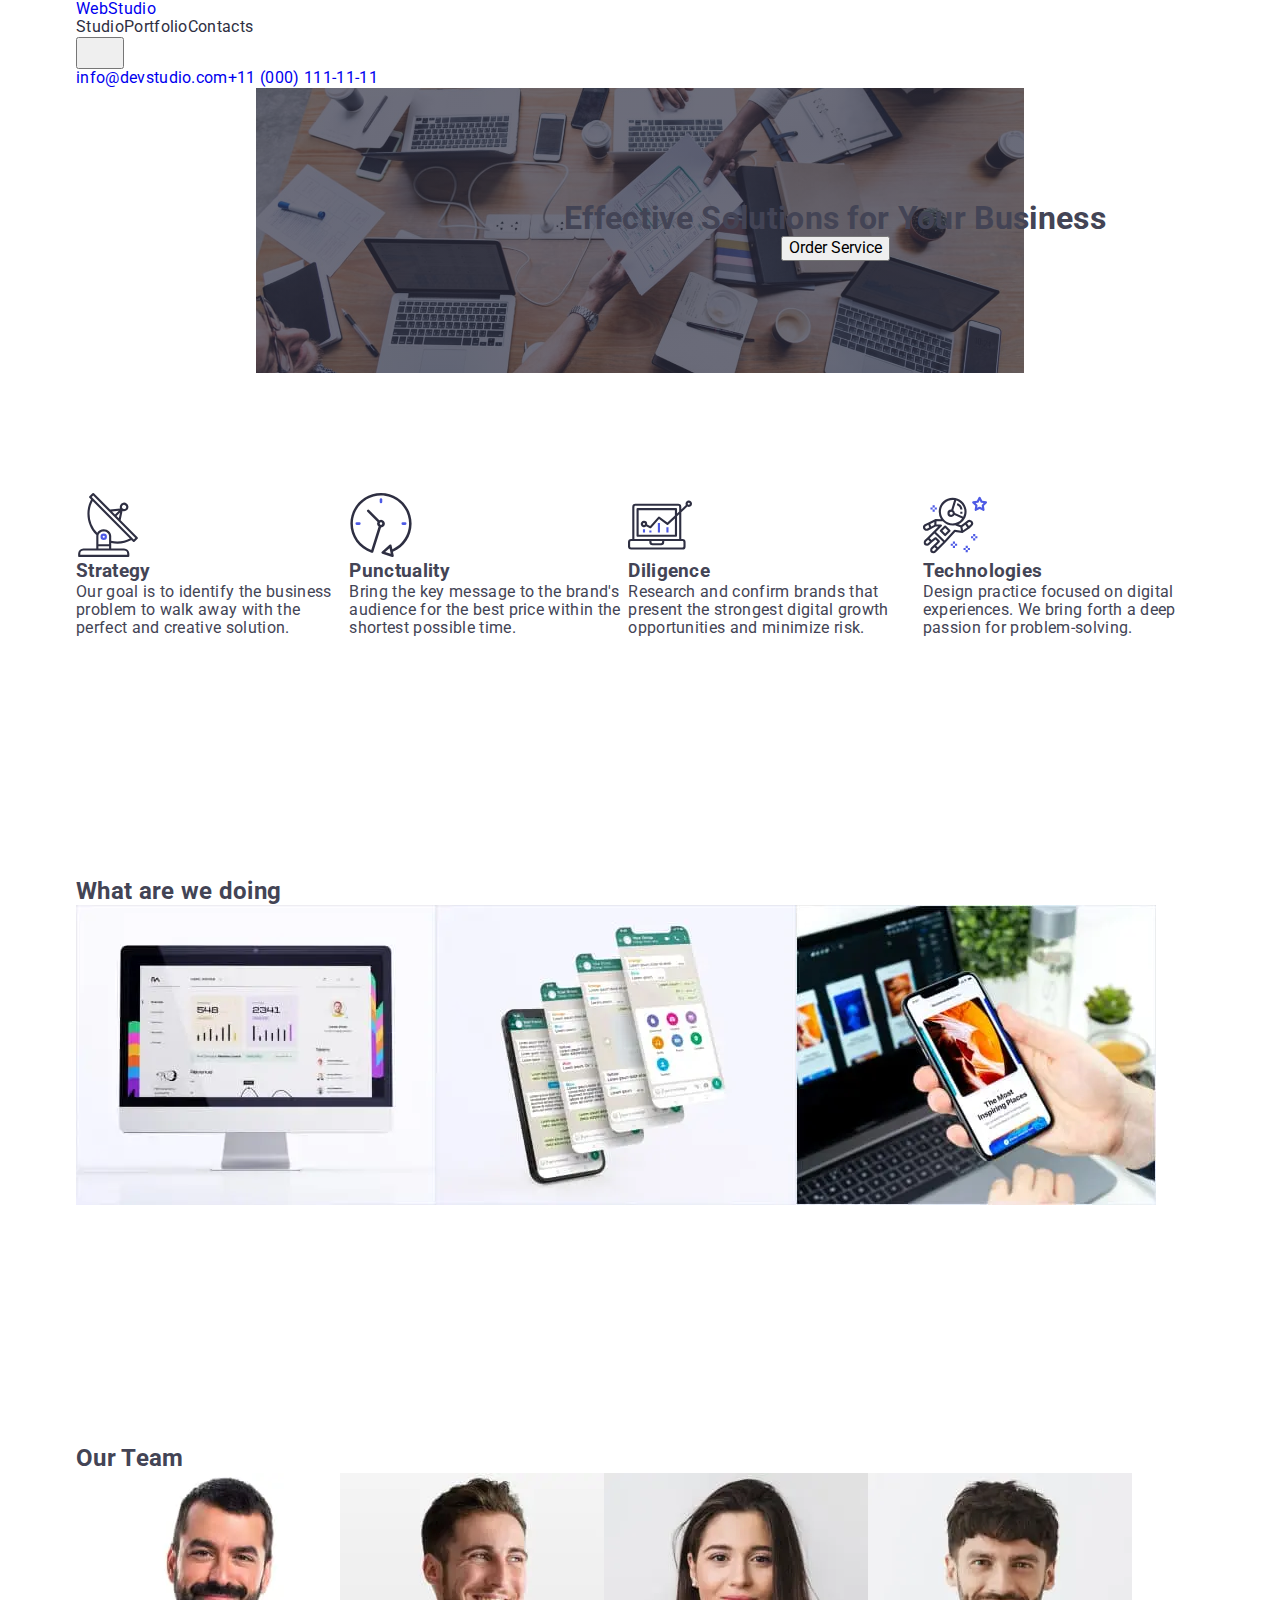
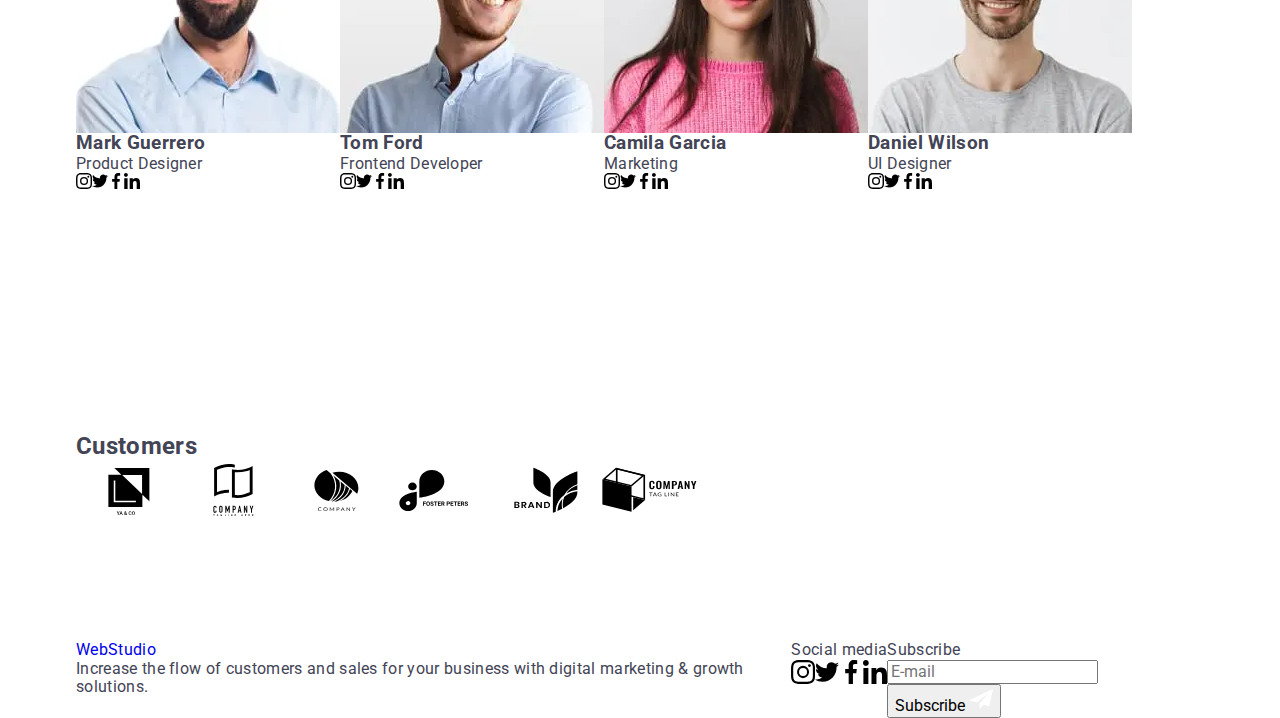
==== commit c31234ae: "up" ====
--- a/index.html
+++ b/index.html
@@ -16,538 +16,655 @@
     <link rel="stylesheet" href="./css/styles.css">
   </head>
   <body>
-
-
-
-
-    <!-- header section  -->
-  
-
-    <header class="page-header page-header-mobile">
-      <!-- took off main-nav from div class container   -->
-      <div class="container page-header-container ">   
-        <nav class="main-nav">
-          <a
-            href="./index.html"
-            target="_self"
-            rel="noopener nofollow noreferrer"
-            class="logo"
-            ><span class="accent">web</span>studio</a>
-          <ul class="site-nav list">
-            <li class="item site-nav-item">
-              <a href="./index.html" class="menu-link current link">Studio</a>
-            </li>
-            <li class="item site-nav-item">
-              <a href="./portfolio.html" class="menu-link link">Portfolio</a>
-            </li>
-            <li class="item site-nav-item">
-              <a href="./contacts.html" class="menu-link link">Contacts</a>
+    <title>Document</title>
+  </head>
+  <body>
+    <!-- header-container -->
+
+    <header class="main-header">
+      <div class="container nav-container">
+        <nav class="header-navigation">
+          <a class="logotype link" href="./index.html"
+            >Web<span class="right-part-logo">Studio</span></a
+          >
+          <ul class="menu list">
+            <li class="menu-item">
+              <a class="menu-link link active" href="./index.html"> Studio</a>
+            </li>
+            <li class="menu-item">
+              <a class="menu-link link" href="./portfolio.html">Portfolio</a>
+            </li>
+            <li class="menu-item">
+              <a class="menu-link link" href="./">Contacts</a>
             </li>
           </ul>
-
-<div class="contact-container">
-      <address class="contacts">
-          <ul class="contact-info list">
-            <li class="contact-item">
-              <a href="mailto:info@devstudio.com" class="mobile-item link"
-                >info@devstudio.com</a
-              >
-            </li>
-            <li class="contact-item">
-              <a href="tel:+11(000)111-11-11" class="phone-item link"
-                >+11 (000) 111-11-11</a
-              >
+        </nav>
+
+        <button type="button" class="open-mobile-menu-btn js-open-menu" aria-expanded="false">
+          <svg class="burger-icon" width="32" height="22">
+            <use href="./images/svg/icons.svg#burger"></use>
+          </svg>
+        </button>
+
+        <address class="menu-contacts">
+          <ul class="menu-list list">
+            <li class="menu-item">
+              <a class="contacts link" href="mailto:info@devstudio.com">info@devstudio.com</a>
+            </li>
+            <li class="menu-item">
+              <a class="contacts link" href="tel:+110001111111">+11 (000) 111-11-11</a>
             </li>
           </ul>
         </address>
- </div>
-</nav>
-          <!-- mobile modal menu and button css -->
-          
-          <button type="button" class="mobile-menu-open" data-mobile-close>
-          <svg class="mobile-menu-open__icon" width="32" height="22">
-          <use href="./images/icons.svg#hamburger">
-          </use>
-          </svg>
-
-          
+      </div>
+      <div class="mobile-menu js-menu-container">
+        <div class="mobile-menu-container container">
+          <button type="button" class="close-mobile-menu-btn js-close-menu">
+            <svg class="close-mobile-menu-icon" width="8" height="8">
+              <use href="./images/svg/icons.svg#close-btn"></use>
+            </svg>
           </button>
-            <div class="mobile-menu" data-modal-block>
-              <div class="container mobile-menu__container">
-            <button class="mobile-menu__close-btn" data-mobile-open>
-            <svg class="mobile-menu__close-icon">
-            <use href="./images/icons.svg#icon-close-modal">
-            </use>
-            </svg>
-            </button>
-
-                        <div class="mobile-navigation">
-
-                            <ul class="mobile-menu-list list">
-                            <li class="mobile-menu-item">
-                              <a href="./index.html" class="mobile-link-item   link mobile-link-item__current">Studio</a>
-                            </li>
-                            <li class="mobile-menu-item">
-                              <a href="./portfolio.html" class="mobile-link-item link">Portfolio</a>
-                            </li>
-                            <li class="mobile-menu-item">
-                              <a href="./contacts.html" class="mobile-link-item link">Contacts</a>
-                            </li>
-                          </ul>
-
-
-                          <div class="mobile-contacts">
-
-                              <ul class="mobile-contact-info list">
-                              <li class="mobile-list">
-                                <a class="mobile-contact-tel link" href="tel:+11(000)111-11-11">+11 (000) 111-11-11</a></li>
-
-                              <li class="mobile-list">
-                                <a class="mobile-contact-link link" href="mailto:info@devstudio.com">info@devstudio.com</a></li>
-                              </ul>
-                        
-                          <div class="mobile-icon-countainer">
-                          <ul class="mobile-icon-list">
-                          <li class="mobile-icon-li list">
-                          <a class="mobile-icons-link" href="#">
-                                <svg class="mobile-icons-team">
-                                    <use href="./images/icons.svg#icon-instagram"></use> 
-                                </svg>
-                           </a>
-                           </li>
-
-                        <li class="mobile-icon-li list">
-                        <a class="mobile-icons-link" href="#">
-                        <svg class="mobile-icons-team">
-                        <use href="./images/icons.svg#icon-twitter"></use>
-                          </svg>
-                          </a>
-                          </li>
-                          <li class="mobile-icon-li list">
-                          <a class="mobile-icons-link" href="#">
-                            <svg class="mobile-icons-team">
-                            <use href="./images/icons.svg#icon-facebook"></use>
-                          </svg>
-                          </a>
-                          </li>
-
-                        <li class="mobile-icon-li list">
-                        <a class="mobile-icons-link" href="https://www.linkedin.com">
-                          <svg class="mobile-icons-team">
-                          <use href="./images/icons.svg#icon-linkedin"></use>
-                        </svg>
-                        </a>
-                        </li>
-                        </ul>
-                      </div> 
-                    </div>
-                    </div>
-              </div>
-            </div>
+
+          <ul class="mobile-menu-list list">
+            <li class="list mobile-menu-item">
+              <a href="./index.html" class="link mobile-menu-text active">Studio</a>
+            </li>
+            <li class="list mobile-menu-item">
+              <a href="./portfolio.html" class="link mobile-menu-text">Portfolio</a>
+            </li>
+            <li class="list mobile-menu-item">
+              <a href="/" class="link mobile-menu-text">Contacts</a>
+            </li>
+          </ul>
+
+          <div class="mobile-contacts-container">
+            <ul class="mobile-contacts-list list">
+              <li class="list phone-number-menu-item">
+                <a class="link phone-number-mobile-menu active" href="tel:+110001111111"
+                  >+11 (000) 111-11-11</a
+                >
+              </li>
+              <li class="list email-menu-item">
+                <a class="link email-mobile-menu" href="mailto:info@devstudio.com"
+                  >info@devstudio.com</a
+                >
+              </li>
+            </ul>
+
+            <ul class="list social-icon-mobile-menu">
+              <li class="item-icon-menu-mobile">
+                <a class="link social-link-mobile-menu" href="/">
+                  <svg class="social-icon-mobile-menu" width="24" height="24">
+                    <use href="./images/svg/icons.svg#instagram"></use>
+                  </svg>
+                </a>
+              </li>
+              <li class="item-icon-menu-mobile">
+                <a class="link social-link-mobile-menu" href="/">
+                  <svg class="social-icon-mobile-menu" width="24" height="24">
+                    <use href="./images/svg/icons.svg#twitter"></use>
+                  </svg>
+                </a>
+              </li>
+              <li class="item-icon-menu-mobile">
+                <a class="link social-link-mobile-menu" href="/">
+                  <svg class="social-icon-mobile-menu" width="24" height="24">
+                    <use href="./images/svg/icons.svg#facebook"></use>
+                  </svg>
+                </a>
+              </li>
+              <li class="item-icon-menu-mobile">
+                <a class="link social-link-mobile-menu" href="/">
+                  <svg class="social-icon-mobile-menu" width="24" height="24">
+                    <use href="./images/svg/icons.svg#linkedin"></use>
+                  </svg>
+                </a>
+              </li>
+            </ul>
           </div>
-        </header>
-
-
-<!-- mobile modal button and header stops here  -->
-  
-     
-<!-- end of header  -->
-
-    <!-- here is main section hero with order button -->
-
-
-
-
-    <main>
-      <section class="hero overlay">
+        </div>
+      </div>
+    </header>
+
+    <!-- main-content -->
+    <main class="main-content">
+      <!-- section-hero -->
+
+      <section class="hero section">
         <div class="container">
-          <h1 class="hero-title">Effective Solutions for Your Business</h1>
-          <button type="button" class="hero-btn" data-modal-open>Order Service</button>
+          <h1 class="main-title">Effective Solutions for Your Business</h1>
+          <button class="modal-button" type="button" data-modal-open>Order Service</button>
         </div>
       </section>
 
-
-
-
-      <!-- here section advantages -->
-
-
-
-
-
-
-      <section class="section">
-        <div class="container">
-          <h2 hidden class="visually-hidden">Advantages</h2>
-          <ul class="list advantages">
-            <li class="description-title">
-              <div class="icon-box">
-                <svg class="icon-feature" width="64" height="64">
-                  <use href="./images/icons.svg#icon-antenna"></use>
+      <!-- section-company-features -->
+
+      <section class="company-features section">
+        <div class="container features-container">
+          <h2 class="visually-hidden">Company features</h2>
+          <ul class="list features-list">
+            <li class="text-list">
+              <div class="icon-features">
+                <svg width="64" height="64">
+                  <use href="./images/svg/icons.svg#antenna"></use>
                 </svg>
               </div>
-
-              <h3 class="advantages-title">Strategy</h3>
-              <p class="advantages-desctiption">
-                Our goal is to identify the business problem to walk away with
-                the perfect and creative solution.
+              <h3 class="suptitle">Strategy</h3>
+              <p class="text-item">
+                Our goal is to identify the business problem to walk away with the perfect and
+                creative solution.
               </p>
             </li>
-
-            <li class="description-title list-item icon-punctuality">
-              <div class="icon-box">
-                <svg class="icon-feature" width="64" height="64">
-                  <use href="./images/icons.svg#icon-clock"></use>
+            <li class="text-list">
+              <div class="icon-features">
+                <svg width="64" height="64">
+                  <use href="./images/svg/icons.svg#clock"></use>
                 </svg>
               </div>
-
-              <h3 class="advantages-title">Punctuality</h3>
-              <p class="advantages-desctiption">
-                Bring the key message to the brand's audience for the best price
-                within the shortest possible time.
+              <h3 class="suptitle">Punctuality</h3>
+              <p class="text-item">
+                Bring the key message to the brand's audience for the best price within the shortest
+                possible time.
               </p>
             </li>
-
-            <li class="description-title">
-              <div class="icon-box">
-                <svg class="icon-feature" width="64" height="64">
-                  <use href="./images/icons.svg#icon-diagram"></use>
+            <li class="text-list">
+              <div class="icon-features">
+                <svg width="64" height="64">
+                  <use href="./images/svg/icons.svg#diagram"></use>
                 </svg>
               </div>
-              <h3 class="advantages-title">Deligence</h3>
-              <p class="advantages-desctiption">
-                Research and confirm brands that present the strongest digital
-                growth opportunities and minimize risk.
+              <h3 class="suptitle">Diligence</h3>
+              <p class="text-item">
+                Research and confirm brands that present the strongest digital growth opportunities
+                and minimize risk.
               </p>
             </li>
-
-            <li class="description-title">
-              <div class="icon-box">
-                <svg class="icon-feature" width="64" height="64">
-                  <use href="./images/icons.svg#icon-astronaut"></use>
+            <li class="text-list">
+              <div class="icon-features">
+                <svg width="64" height="64">
+                  <use href="./images/svg/icons.svg#astronaut"></use>
                 </svg>
               </div>
-              <h3 class="advantages-title">Technologies</h3>
-              <p class="advantages-desctiption">
-                Design practice focused on digital experiences. We bring forth a
-                deep passion for problem-solving.
+              <h3 class="suptitle">Technologies</h3>
+              <p class="text-item">
+                Design practice focused on digital experiences. We bring forth a deep passion for
+                problem-solving.
               </p>
             </li>
           </ul>
         </div>
       </section>
 
-
-
-
-
-      <!-- here section of examples of work -->
-
-
-
-
-
-
-      <section class="section-examples">
+      <!-- section-what-are-we-doing -->
+
+      <section class="specialization-company section">
         <div class="container">
-          <h2 class="section-title">What Are We Doing</h2>
-
-          <ul class="list work-examples">
-            <li class="flex-element">
-              <img
-                srcset="./images/mac-rectangle-desktop1158px.jpg 2x"
-                src="./images/MacRectangle.jpg"
-                alt="Mac"
-                width="360"
-                height="300">
-            </li>
-            <li class="flex-element">
-              <img
-                srcset="./images/iphonerectangle-desktop1158px.jpg 2x"
-                src="./images/IphonesRectangle.jpg"
-                alt="Screenshots"
-                width="360"
-                height="300">
-            </li>
-            <li class="flex-element">
-              <img
-                srcset="./images/iphone-mac-desktop1158px.jpg 2x"
-                src="./images/IphoneMac.jpg"
-                alt="PC-and-Phone"
-                width="360"
-                height="300">
+          <h2 class="last-title">What are we doing</h2>
+          <ul class="list specialization-list">
+            <li class="img-list">
+              <picture>
+                <source
+                  srcset="
+                    ./images/deskop/image-webp/personal-computer.webp    1x,
+                    ./images/deskop/image-webp/personal-computer@2x.webp 2x
+                  "
+                  media="(min-width: 1158px)"
+                  type="image/webp" />
+                <source
+                  srcset="
+                    ./images/deskop/@1x/personal-computer.jpg    1x,
+                    ./images/deskop/@2x/personal-computer@2x.jpg 2x
+                  "
+                  media="(min-width: 1158px)" />
+
+                <img
+                  class="images"
+                  src="./images/deskop/@1x/personal-computer.jpg"
+                  alt="personal-computer"
+                  width="360"
+                  height="300"
+              /></picture>
+            </li>
+            <li class="img-list">
+              <picture>
+                <source
+                  srcset="
+                    ./images/deskop/image-webp/phone.webp    1x,
+                    ./images/deskop/image-webp/phone@2x.webp 2x
+                  "
+                  media="(min-width: 1158px)"
+                  type="image/webp" />
+                <source
+                  srcset="./images/deskop/@1x/phone.jpg 1x, ./images/deskop/@2x/phone.jpg 2x"
+                  media="(min-width: 1158px)" />
+                <img
+                  class="images"
+                  src="./images/deskop/@1x/phone.jpg"
+                  alt="mobile-phone"
+                  width="360"
+                  height="300"
+              /></picture>
+            </li>
+            <li class="img-list">
+              <picture>
+                <source
+                  srcset="
+                    ./images/deskop/image-webp/phone-hand.webp    1x,
+                    ./images/deskop/image-webp/phone-hand@2x.webp 2x
+                  "
+                  media="(min-width: 1158px)"
+                  type="image/webp" />
+                <source
+                  srcset="
+                    ./images/deskop/@1x/phone-hand.jpg    1x,
+                    ./images/deskop/@2x/phone-hand@2x.jpg 2x
+                  " />
+                <img
+                  class="images"
+                  src="./images/deskop/@1x/phone-hand.jpg"
+                  alt="Phone in hand"
+                  width="360"
+                  height="300"
+              /></picture>
             </li>
           </ul>
         </div>
       </section>
 
-
-
-
-
-
-      <!-- here starts section with team members -->
-
-
-
-
-
-
-      <section class="section team">
-        <div class="container">
-          <h2 class="section-title">Our Team</h2>
-          <ul class="list our-team">
-            <li class="team-list">
-              <img
-                srcset="./images/MarkGuerrero@2x.jpg"
-                src="./images/MarkGuerrero.jpg"
-                alt="Man"
-                width="264"
-                height="260"
-                class="team-image">
-              <div class="team-title">
-                <h3 class="feature-title">Mark Guerrero</h3>
-                <p class="team-description">Product Designer</p>
-                <ul class="socials list">
-                  <li class="socials-list">
-                    <a
-                      class="socials-link link"
-                      href="https://instagram.com"
-                      target="_blank"
-                      rel="noopener noreferrer"
-                      aria-label="Instagram icon">
-                      <svg class="social-icon" width="16" height="16">
-                        <use href="./images/icons.svg#icon-instagram"></use>
-                      </svg>
-                    </a>
-                  </li>
-                  <li class="socials-list">
-                    <a
-                      class="socials-link link"
-                      href="https://twitter.com"
-                      target="_blank"
-                      rel="noopener noreferrer"
-                      aria-label="Twitter icon">
-                      <svg class="social-icon" width="16" height="16">
-                        <use href="./images/icons.svg#icon-twitter"></use>
-                      </svg>
-                    </a>
-                  </li>
-                  <li class="socials-list">
-                    <a
-                      class="socials-link link"
-                      href="https://facebook.com"
-                      target="_blank"
-                      rel="noopener noreferrer"
-                      aria-label="Facebook icon">
-                      <svg class="social-icon" width="16" height="16">
-                        <use href="./images/icons.svg#icon-facebook"></use>
-                      </svg>
-                    </a>
-                  </li>
-                  <li class="socials-list">
-                    <a
-                      class="socials-link link"
-                      href="https://linkedin.com"
-                      target="_blank"
-                      rel="noopener noreferrer"
-                      aria-label="Linkedin icon">
-                      <svg class="social-icon" width="16" height="16">
-                        <use href="./images/icons.svg#icon-linkedin"></use>
+      <!-- section-our-team -->
+
+      <section class="members-company section">
+        <div class="container members-company-container">
+          <h2 class="last-title">Our Team</h2>
+          <ul class="list-members list">
+            <li class="list-company-members">
+              <picture>
+                <!-- DESKTOP -->
+
+                <source
+                  srcset="
+                    ./images/deskop/image-webp/mark-guerrero.webp    1x,
+                    ./images/deskop/image-webp/mark-guerrero@2x.webp 2x
+                  "
+                  media="(min-width: 1158px)"
+                  type="image/webp"
+                />
+                <source
+                  srcset="
+                    ./images/deskop/@1x/mark-guerrero.jpg    1x,
+                    ./images/deskop/@2x/mark-guerrero@2x.jpg 2x
+                  "
+                  media="(min-width: 1158px)"
+                />
+
+                <!-- TABLET -->
+
+                <source
+                  srcset="
+                    ./images/tablet-images/image-webp/mark-guerrero.webp    1x,
+                    ./images/tablet-images/image-webp/mark-guerrero@2x.webp 2x
+                  "
+                  media="(min-width: 768px)"
+                  type="image/webp"
+                />
+                <source
+                  srcset="
+                    ./images/tablet-images/@1x/mark-guerrero.jpg    1x,
+                    ./images/tablet-images/@2x/mark-guerrero@2x.jpg 2x
+                  "
+                  media="(min-width: 768px)"
+                />
+
+                <!-- MOBILE -->
+
+                <source
+                  srcset="
+                    ./images/mobile-images/image-webp/mark-guerrero.webp    1x,
+                    ./images/mobile-images/image-webp/mark-guerrero@2x.webp 2x
+                  "
+                  media="(min-width: 280px)"
+                  type="image/webp"
+                />
+                <source
+                  srcset="
+                    ./images/mobile-images/@1x/mark-guerrero.jpg    1x,
+                    ./images/mobile-images/@2x/mark-guerrero@2x.jpg 2x
+                  "
+                  media="(min-width: 280px)"
+                />
+
+                <img
+                  class="images"
+                  src="./images/deskop/@1x/mark-guerrero.jpg"
+                  alt="our-team-mark-guerrero"
+                  width="264"
+                  height="260"
+                />
+              </picture>
+
+              <div class="name-workers">
+                <h3 class="suptitle-name">Mark Guerrero</h3>
+                <p class="profession">Product Designer</p>
+                <ul class="list social">
+                  <li class="item-social">
+                    <a class="link social-link" href="/">
+                      <svg class="icon-social" width="16" height="16">
+                        <use href="./images/svg/icons.svg#instagram"></use>
+                      </svg>
+                    </a>
+                  </li>
+                  <li class="item-social">
+                    <a class="link social-link" href="/">
+                      <svg class="icon-social" width="16" height="16">
+                        <use href="./images/svg/icons.svg#twitter"></use>
+                      </svg>
+                    </a>
+                  </li>
+                  <li class="item-social">
+                    <a class="link social-link" href="/">
+                      <svg class="icon-social" width="16" height="16">
+                        <use href="./images/svg/icons.svg#facebook"></use>
+                      </svg>
+                    </a>
+                  </li>
+                  <li class="item-social">
+                    <a class="link social-link" href="/">
+                      <svg class="icon-social" width="16" height="16">
+                        <use href="./images/svg/icons.svg#linkedin"></use>
                       </svg>
                     </a>
                   </li>
                 </ul>
               </div>
             </li>
-
-            <li class="team-list">
-              <img
-                srcset="./images/TomFord@2x.jpg"
-                src="./images/TomFord.jpg"
-                alt="Man"
-                width="264"
-                height="260">
-
-              <div class="team-title">
-                <h3 class="feature-title">Tom Ford</h3>
-                <p class="team-description">Frontend Developer</p>
-                <ul class="socials list">
-                  <li class="socials-list">
-                    <a
-                      class="socials-link link"
-                      href="https://instagram.com"
-                      target="_blank"
-                      rel="noopener noreferrer"
-                      aria-label="Instagram icon"
-                    >
-                      <svg class="social-icon" width="16" height="16">
-                        <use href="./images/icons.svg#icon-instagram"></use>
-                      </svg>
-                    </a>
-                  </li>
-                  <li class="socials-list">
-                    <a
-                      class="socials-link link"
-                      href="https://twitter.com"
-                      target="_blank"
-                      rel="noopener noreferrer"
-                      aria-label="Twitter icon"
-                    >
-                      <svg class="social-icon" width="16" height="16">
-                        <use href="./images/icons.svg#icon-twitter"></use>
-                      </svg>
-                    </a>
-                  </li>
-                  <li class="socials-list">
-                    <a
-                      class="socials-link link"
-                      href="https://facebook.com"
-                      target="_blank"
-                      rel="noopener noreferrer"
-                      aria-label="Facebook icon"
-                    >
-                      <svg class="social-icon" width="16" height="16">
-                        <use href="./images/icons.svg#icon-facebook"></use>
-                      </svg>
-                    </a>
-                  </li>
-                  <li class="socials-list">
-                    <a
-                      class="socials-link link"
-                      href="https://linkedin.com"
-                      target="_blank"
-                      rel="noopener noreferrer"
-                      aria-label="Linkedin icon"
-                    >
-                      <svg class="social-icon" width="16" height="16">
-                        <use href="./images/icons.svg#icon-linkedin"></use>
+            <li class="list-company-members">
+              <picture>
+                <!-- DESKTOP -->
+
+                <source
+                  srcset="
+                    ./images/deskop/image-webp/tom-ford.webp    1x,
+                    ./images/deskop/image-webp/tom-ford@2x.webp 2x
+                  "
+                  media="(min-width: 1158px)"
+                  type="image/webp"
+                />
+                <source
+                  srcset="
+                    ./images/deskop/@1x/tom-ford.jpg    1x,
+                    ./images/deskop/@2x/tom-ford@2x.jpg 2x
+                  "
+                  media="(min-width: 1158px)"
+                />
+                <!-- TABLET -->
+
+                <source
+                  srcset="
+                    ./images/tablet-images/image-webp/tom-ford.webp    1x,
+                    ./images/tablet-images/image-webp/tom-ford@2x.webp 2x
+                  "
+                  media="(min-width: 768px)"
+                  type="image/webp"
+                />
+                <source
+                  srcset="
+                    ./images/tablet-images/@1x/tom-ford.jpg    1x,
+                    ./images/tablet-images/@2x/tom-ford@2x.jpg 2x
+                  "
+                  media="(min-width: 768px)"
+                />
+                <!-- MOBILE -->
+
+                <source
+                  srcset="
+                    ./images/mobile-images/image-webp/tom-ford.webp    1x,
+                    ./images/mobile-images/image-webp/tom-ford@2x.webp 2x
+                  "
+                  media="(min-width: 280px)"
+                  type="image/webp"
+                />
+                <source
+                  srcset="
+                    ./images/mobile-images/@1x/tom-ford.jpg    1x,
+                    ./images/mobile-images/@2x/tom-ford@2x.jpg 2x
+                  "
+                  media="(min-width: 280px)"
+                />
+
+                <img
+                  class="images"
+                  src="./images/deskop/@1x/tom-ford.jpg"
+                  alt="our-team-tom-ford"
+                  width="264"
+                  height="260"
+                />
+              </picture>
+
+              <div class="name-workers">
+                <h3 class="suptitle-name">Tom Ford</h3>
+                <p class="profession">Frontend Developer</p>
+                <ul class="list social">
+                  <li class="item-social">
+                    <a class="link social-link" href="/">
+                      <svg class="icon-social" width="16" height="16">
+                        <use href="./images/svg/icons.svg#instagram"></use>
+                      </svg>
+                    </a>
+                  </li>
+                  <li class="item-social">
+                    <a class="link social-link" href="/">
+                      <svg class="icon-social" width="16" height="16">
+                        <use href="./images/svg/icons.svg#twitter"></use>
+                      </svg>
+                    </a>
+                  </li>
+                  <li class="item-social">
+                    <a class="link social-link" href="/">
+                      <svg class="icon-social" width="16" height="16">
+                        <use href="./images/svg/icons.svg#facebook"></use>
+                      </svg>
+                    </a>
+                  </li>
+                  <li class="item-social">
+                    <a class="link social-link" href="/">
+                      <svg class="icon-social" width="16" height="16">
+                        <use href="./images/svg/icons.svg#linkedin"></use>
                       </svg>
                     </a>
                   </li>
                 </ul>
               </div>
             </li>
-
-            <li class="team-list">
-              <img
-                srcset="./images/CamilaGarcia@2x.jpg"
-                src="./images/CamilaGarcia.jpg"
-                alt="Women"
-                width="264"
-                height="260">
-              <div class="team-title">
-                <h3 class="feature-title">Camila Garcia</h3>
-                <p class="team-description">Marketing</p>
-                <ul class="socials list">
-                  <li class="socials-list">
-                    <a
-                      class="socials-link link"
-                      href="https://instagram.com"
-                      target="_blank"
-                      rel="noopener noreferrer"
-                      aria-label="Instagram icon">
-                      <svg class="social-icon" width="16" height="16">
-                        <use href="./images/icons.svg#icon-instagram"></use>
-                      </svg>
-                    </a>
-                  </li>
-                  <li class="socials-list">
-                    <a
-                      class="socials-link link"
-                      href="https://twitter.com"
-                      target="_blank"
-                      rel="noopener noreferrer"
-                      aria-label="Twitter icon">
-                      <svg class="social-icon" width="16" height="16">
-                        <use href="./images/icons.svg#icon-twitter"></use>
-                      </svg>
-                    </a>
-                  </li>
-                  <li class="socials-list">
-                    <a
-                      class="socials-link link"
-                      href="https://facebook.com"
-                      target="_blank"
-                      rel="noopener noreferrer"
-                      aria-label="Facebook icon">
-                      <svg class="social-icon" width="16" height="16">
-                        <use href="./images/icons.svg#icon-facebook"></use>
-                      </svg>
-                    </a>
-                  </li>
-                  <li class="socials-list">
-                    <a
-                      class="socials-link link"
-                      href="https://linkedin.com"
-                      target="_blank"
-                      rel="noopener noreferrer"
-                      aria-label="Linkedin icon">
-                      <svg class="social-icon" width="16" height="16">
-                        <use href="./images/icons.svg#icon-linkedin"></use>
+            <li class="list-company-members">
+              <picture>
+                <!-- DESKTOP -->
+
+                <source
+                  srcset="
+                    ./images/deskop/image-webp/camila-garcia.webp    1x,
+                    ./images/deskop/image-webp/camila-garcia@2x.webp 2x
+                  "
+                  media="(min-width: 1158px)"
+                  type="image/webp"
+                />
+                <source
+                  srcset="
+                    ./images/deskop/@1x/camila-garcia.jpg    1x,
+                    ./images/deskop/@2x/camila-garcia@2x.jpg 2x
+                  "
+                  media="(min-width: 1158px)"
+                />
+                <!-- TABLET -->
+
+                <source
+                  srcset="
+                    ./images/tablet-images/image-webp/camila-garcia.webp    1x,
+                    ./images/tablet-images/image-webp/camila-garcia@2x.webp 2x
+                  "
+                  media="(min-width: 768px)"
+                  type="image/webp"
+                />
+                <source
+                  srcset="
+                    ./images/tablet-images/@1x/camila-garcia.jpg    1x,
+                    ./images/tablet-images/@2x/camila-garcia@2x.jpg 2x
+                  "
+                  media="(min-width: 768px)"
+                />
+                <!-- MOBILE -->
+
+                <source
+                  srcset="
+                    ./images/mobile-images/image-webp/camila-garcia.webp    1x,
+                    ./images/mobile-images/image-webp/camila-garcia@2x.webp 2x
+                  "
+                  media="(min-width: 280px)"
+                  type="image/webp"
+                />
+                <source
+                  srcset="
+                    ./images/mobile-images/@1x/camila-garcia.jpg    1x,
+                    ./images/mobile-images/@2x/camila-garcia@2x.jpg 2x
+                  "
+                  media="(min-width: 280px)"
+                />
+
+                <img
+                  class="images"
+                  src="./images/deskop/@1x/camila-garcia.jpg"
+                  alt="our-team-camila-garcia"
+                  width="264"
+                  height="260"
+                />
+              </picture>
+
+              <div class="name-workers">
+                <h3 class="suptitle-name">Camila Garcia</h3>
+                <p class="profession">Marketing</p>
+                <ul class="list social">
+                  <li class="item-social">
+                    <a class="link social-link" href="/">
+                      <svg class="icon-social" width="16" height="16">
+                        <use href="./images/svg/icons.svg#instagram"></use>
+                      </svg>
+                    </a>
+                  </li>
+                  <li class="item-social">
+                    <a class="link social-link" href="/">
+                      <svg class="icon-social" width="16" height="16">
+                        <use href="./images/svg/icons.svg#twitter"></use>
+                      </svg>
+                    </a>
+                  </li>
+                  <li class="item-social">
+                    <a class="link social-link" href="/">
+                      <svg class="icon-social" width="16" height="16">
+                        <use href="./images/svg/icons.svg#facebook"></use>
+                      </svg>
+                    </a>
+                  </li>
+                  <li class="item-social">
+                    <a class="link social-link" href="/">
+                      <svg class="icon-social" width="16" height="16">
+                        <use href="./images/svg/icons.svg#linkedin"></use>
                       </svg>
                     </a>
                   </li>
                 </ul>
               </div>
             </li>
-
-            <li class="team-list">
-              <img
-                srcset="./images/DanielWilson@2x.jpg"
-                src="./images/DanielWilson.jpg"
-                alt="Man"
-                width="264"
-                height="260">
-              <div class="team-title">
-                <h3 class="feature-title">Daniel Wilson</h3>
-                <p class="team-description">UI Designer</p>
-                <ul class="socials list">
-                  <li class="socials-list">
-                    <a
-                      class="socials-link link"
-                      href="https://instagram.com"
-                      target="_blank"
-                      rel="noopener noreferrer"
-                      aria-label="Instagram icon">
-                      <svg class="social-icon" width="16" height="16">
-                        <use href="./images/icons.svg#icon-instagram"></use>
-                      </svg>
-                    </a>
-                  </li>
-                  <li class="socials-list">
-                    <a
-                      class="socials-link link"
-                      href="https://twitter.com"
-                      target="_blank"
-                      rel="noopener noreferrer"
-                      aria-label="Twitter icon">
-                      <svg class="social-icon" width="16" height="16">
-                        <use href="./images/icons.svg#icon-twitter"></use>
-                      </svg>
-                    </a>
-                  </li>
-                  <li class="socials-list">
-                    <a
-                      class="socials-link link"
-                      href="https://facebook.com"
-                      target="_blank"
-                      rel="noopener noreferrer"
-                      aria-label="Facebook icon">
-                      <svg class="social-icon" width="16" height="16">
-                        <use href="./images/icons.svg#icon-facebook"></use>
-                      </svg>
-                    </a>
-                  </li>
-                  <li class="socials-list">
-                    <a
-                      class="socials-link link"
-                      href="https://linkedin.com"
-                      target="_blank"
-                      rel="noopener noreferrer"
-                      aria-label="Linkedin icon">
-                      <svg class="social-icon" width="16" height="16">
-                        <use href="./images/icons.svg#icon-linkedin"></use>
+            <li class="list-company-members">
+              <picture>
+                <!-- DESKTOP -->
+
+                <source
+                  srcset="
+                    ./images/deskop/image-webp/daniel-wilson.webp    1x,
+                    ./images/deskop/image-webp/daniel-wilson@2x.webp 2x
+                  "
+                  media="(min-width: 1158px)"
+                  type="image/webp"
+                />
+                <source
+                  srcset="
+                    ./images/deskop/@1x/daniel-wilson.jpg    1x,
+                    ./images/deskop/@2x/daniel-wilson@2x.jpg 2x
+                  "
+                  media="(min-width: 1158px)"
+                />
+                <!-- TABLET -->
+
+                <source
+                  srcset="
+                    ./images/tablet-images/image-webp/daniel-wilson.webp    1x,
+                    ./images/tablet-images/image-webp/daniel-wilson@2x.webp 2x
+                  "
+                  media="(min-width: 768px)"
+                  type="image/webp"
+                />
+                <source
+                  srcset="
+                    ./images/tablet-images/@1x/daniel-wilson.jpg    1x,
+                    ./images/tablet-images/@2x/daniel-wilson@2x.jpg 2x
+                  "
+                  media="(min-width: 768px)"
+                />
+                <!-- MOBILE -->
+
+                <source
+                  srcset="
+                    ./images/mobile-images/image-webp/daniel-wilson.webp    1x,
+                    ./images/mobile-images/image-webp/daniel-wilson@2x.webp 2x
+                  "
+                  media="(min-width: 280px)"
+                  type="image/webp"
+                />
+                <source
+                  srcset="
+                    ./images/mobile-images/@1x/daniel-wilson.jpg    1x,
+                    ./images/mobile-images/@2x/daniel-wilson@2x.jpg 2x
+                  "
+                  media="(min-width: 280px)"
+                />
+
+                <img
+                  class="images"
+                  src="./images/deskop/@1x/daniel-wilson.jpg"
+                  alt="our-team-daniel-wilson"
+                  width="264"
+                  height="260"
+                />
+              </picture>
+
+              <div class="name-workers">
+                <h3 class="suptitle-name">Daniel Wilson</h3>
+                <p class="profession">UI Designer</p>
+                <ul class="list social">
+                  <li class="item-social">
+                    <a class="link social-link" href="/">
+                      <svg class="icon-social" width="16" height="16">
+                        <use href="./images/svg/icons.svg#instagram"></use>
+                      </svg>
+                    </a>
+                  </li>
+                  <li class="item-social">
+                    <a class="link social-link" href="/">
+                      <svg class="icon-social" width="16" height="16">
+                        <use href="./images/svg/icons.svg#twitter"></use>
+                      </svg>
+                    </a>
+                  </li>
+                  <li class="item-social">
+                    <a class="link social-link" href="/">
+                      <svg class="icon-social" width="16" height="16">
+                        <use href="./images/svg/icons.svg#facebook"></use>
+                      </svg>
+                    </a>
+                  </li>
+                  <li class="item-social">
+                    <a class="link social-link" href="/">
+                      <svg class="icon-social" width="16" height="16">
+                        <use href="./images/svg/icons.svg#linkedin"></use>
                       </svg>
                     </a>
                   </li>
@@ -558,51 +675,50 @@
         </div>
       </section>
 
-      <section class="section customers">
-        <div class="container container-customers">
-          <h2 class="section-customers">Customers</h2>
-          <ul class="customers-list list ">
-            <li class="customer-icon">
-              <a href="#" class="customer-link">
-              <svg class="icon-customer" width="104" height="56">
-                <use href="./images/icons.svg#icon-client-one"></use>
-              </svg>
-              </a>
-            </li>
-            <li class="customer-icon">
-              <a href="#" class="customer-link">
-              <svg class="icon-customer" width="104" height="56">
-                <use href="./images/icons.svg#icon-client-two"></use>
-              </svg>
-              </a>
-
-            </li>
-            <li class="customer-icon">
-              <a href="#" class="customer-link">
-              <svg class="icon-customer" width="104" height="56">
-                <use href="./images/icons.svg#icon-client-three"></use>
-              </svg>
-              </a>
-            </li>
-            <li class="customer-icon">
-              <a href="#" class="customer-link">
-              <svg class="icon-customer" width="104" height="56">
-                <use href="./images/icons.svg#icon-client-four"></use>
-              </svg>
-              </a>
-            </li>
-            <li class="customer-icon">
-              <a href="#" class="customer-link">
-              <svg class="icon-customer" width="104" height="56">
-                <use href="./images/icons.svg#icon-client-five"></use>
-              </svg>
-              </a>
-            </li>
-            <li class="customer-icon">
-              <a href="#" class="customer-link">
-              <svg class="icon-customer" width="104" height="56">
-                <use href="./images/icons.svg#icon-client-six"></use>
-              </svg>
+      <section class="customers section">
+        <div class="container customers-container">
+          <h2 class="last-title">Customers</h2>
+          <ul class="list list-customers">
+            <li class="logo-customers">
+              <a class="link customers-link" href="/">
+                <svg class="icon-customers" width="104" height="56">
+                  <use href="./images/svg/icons.svg#ya-co"></use>
+                </svg>
+              </a>
+            </li>
+            <li class="logo-customers">
+              <a class="link customers-link" href="/">
+                <svg class="icon-customers" width="104" height="56">
+                  <use href="./images/svg/icons.svg#tagline-here"></use>
+                </svg>
+              </a>
+            </li>
+            <li class="logo-customers">
+              <a class="link customers-link" href="/">
+                <svg class="icon-customers" width="104" height="56">
+                  <use href="./images/svg/icons.svg#company"></use>
+                </svg>
+              </a>
+            </li>
+            <li class="logo-customers">
+              <a class="link customers-link" href="/">
+                <svg class="icon-customers" width="104" height="56">
+                  <use href="./images/svg/icons.svg#foster-peters"></use>
+                </svg>
+              </a>
+            </li>
+            <li class="logo-customers">
+              <a class="link customers-link" href="/">
+                <svg class="icon-customers" width="104" height="56">
+                  <use href="./images/svg/icons.svg#brand"></use>
+                </svg>
+              </a>
+            </li>
+            <li class="logo-customers">
+              <a class="link customers-link" href="/">
+                <svg class="icon-customers" width="104" height="56">
+                  <use href="./images/svg/icons.svg#tag-line"></use>
+                </svg>
               </a>
             </li>
           </ul>
@@ -610,210 +726,161 @@
       </section>
     </main>
 
-
-
-
-
-
-
-    <!-- section footer is  starts here -->
-
-
-
-
-
-    <footer class="section-footer">
+    <!-- footer-container -->
+
+    <footer class="footer">
       <div class="container footer-container">
-        <div class="footer-container-one">
-          
-<a
-            class="logo-down"
-            href="./index.html"
-            target="_self"
-            rel="noopener nofollow noreferrer"
-            ><span class="accent">web</span
-            ><span class="logo-studio">studio</span></a>
-
-          
-          
-          <p class="footer-description">
-            Increase the flow of customers and sales for your business with
-            digital marketing & growth solutions.
+        <div class="footer-content footer-content-container">
+          <a class="logo-footer link" href="./index.html"
+            >Web<span class="right-part-logo-footer">Studio</span></a
+          >
+          <p class="text-item-footer">
+            Increase the flow of customers and sales for your business with digital marketing &
+            growth solutions.
           </p>
         </div>
 
-        <div class="footer-container-two">
-          <p class="footer-social-text">Social media</p>
-          <ul class="socials-footer list">
-            <li class="socials-item-footer">
-              <a
-                class="socials-link-footer link"
-                href="https://instagram.com"
-                target="_blank"
-                rel="noopener noreferrer"
-                aria-label="Instagram icon"
-              >
-                <svg class="social-icon-footer" width="24" height="24">
-                  <use href="./images/icons.svg#icon-instagram"></use>
-                </svg>
-              </a>
-            </li>
-            <li class="socials-item-footer">
-              <a
-                class="socials-link-footer link"
-                href="https://twitter.com"
-                target="_blank"
-                rel="noopener noreferrer"
-                aria-label="Twitter icon"
-              >
-                <svg class="social-icon-footer" width="24" height="24">
-                  <use href="./images/icons.svg#icon-twitter"></use>
-                </svg>
-              </a>
-            </li>
-            <li class="socials-item-footer">
-              <a
-                class="socials-link-footer link"
-                href="https://facebook.com"
-                target="_blank"
-                rel="noopener noreferrer"
-                aria-label="Facebook icon"
-              >
-                <svg class="social-icon-footer" width="24" height="24">
-                  <use href="./images/icons.svg#icon-facebook"></use>
-                </svg>
-              </a>
-            </li>
-            <li class="socials-item-footer">
-              <a
-                class="socials-link-footer link"
-                href="https://linkedin.com"
-                target="_blank"
-                rel="noopener noreferrer"
-                aria-label="Linkedin icon"
-              >
-                <svg class="social-icon-footer" width="24" height="24">
-                  <use href="./images/icons.svg#icon-linkedin"></use>
+        <div class="social-footer-container footer-content-container">
+          <p class="title-media">Social media</p>
+          <ul class="list icon-list">
+            <li class="item-social">
+              <a class="link link-social-footer" href="/">
+                <svg class="icon-social-footer" width="24" height="24">
+                  <use href="./images/svg/icons.svg#instagram"></use>
+                </svg>
+              </a>
+            </li>
+            <li class="item-social">
+              <a class="link link-social-footer" href="/">
+                <svg class="icon-social-footer" width="24" height="24">
+                  <use href="./images/svg/icons.svg#twitter"></use>
+                </svg>
+              </a>
+            </li>
+            <li class="item-social">
+              <a class="link link-social-footer" href="/">
+                <svg class="icon-social-footer" width="24" height="24">
+                  <use href="./images/svg/icons.svg#facebook"></use>
+                </svg>
+              </a>
+            </li>
+            <li class="item-social">
+              <a class="link link-social-footer" href="/">
+                <svg class="icon-social-footer" width="24" height="24">
+                  <use href="./images/svg/icons.svg#linkedin"></use>
                 </svg>
               </a>
             </li>
           </ul>
         </div>
 
-
-        <div class="footer-container-three">
-          <p class="footer-form-subscribe">Subscribe</p>
-         
-          <form class="footer-form">
-            <label class="footer-label">
-  <input class="footer-field" type="email" name="email" placeholder="E-mail" required="">
+        <div class="modal-footer-container footer-content-container">
+          <p class="modal-title-footer">Subscribe</p>
+          <form class="form-footer">
+            <label class="modal-footer">
+              <input class="input-footer" type="email" name="user-email" placeholder="E-mail" />
             </label>
-            <button class="footer-form-btn" type="submit">
+            <button class="subscribe-btn" type="submit">
               Subscribe
-              <svg class="footer-form-icon" width="24" height="24">
-                <use href="./images/icons.svg#icon-send"></use>
+              <svg class="telegram-icon" width="24" height="24">
+                <use href="./images/svg/icons.svg#telegram"></use>
               </svg>
             </button>
-            
           </form>
         </div>
       </div>
     </footer>
 
-
-
-
-
-
-    <!-- modal is here  -->
-
-
-
     <div class="backdrop is-hidden" data-modal>
-      <div class="modal">
-        <button type="button" class="modal-close-btn" data-modal-close>
-          <svg class="modal-close-btn-icon" width="8" height="8">
-            <use href="./images/icons.svg#icon-close-modal"></use>
+      <div class="modal modal-container">
+        <button type="button" class="close-btn" data-modal-close>
+          <svg class="close-btn-icon" width="8" height="8">
+            <use href="./images/svg/icons.svg#close-btn"></use>
           </svg>
         </button>
-        <p class="modal-header">Leave your contacts and we will call you back</p>
-
+
+        <p class="modal-title">Leave your contacts and we will call you back</p>
         <form class="modal-form">
-          <div class="modal-form-input-wrapper">
-
-          <label for="user-name" class="modal-form-field">Name</label>
-          <div class="modal-form-input-wrapper-two">          
-                <input
+          <div class="form-container">
+            <label class="modal-label" for="user-name">Name</label>
+            <div class="input-container">
+              <input
+                class="modal-input"
+                type="text"
+                name="user-name"
                 id="user-name"
-                      type="text" 
-                      name="user-name" 
-                      class="modal-form-input" 
-                      required pattern="^[a-zA-Zа-яА-Я]+$">
-                      <svg class="modal-form-input-icon" width="18" height="18">
-                      <use href="./images/icons.svg#icon-person-black"></use>
-                    </svg>
-                                </div>
-                              </div>
-
-
-          <div class="modal-form-input-wrapper">
-          <label class="modal-form-field">Phone</label>
-          <div class="modal-form-input-wrapper-two">
-                <input 
-                id="user-phone"
-                    type="tel" 
-                    name="user-phone" 
-                    class="modal-form-input" 
-                    required pattern="[0-9]{3}-[0-9]{3}-[0-9]{2}-[0-9]{2}" 
-                    title="xxx-xxx-xx-xx">
-                    <svg class="modal-form-input-icon" width="18" height="24">
-                    <use href="./images/icons.svg#icon-phone-black"></use>
-                  </svg>
-                
+                required
+                pattern="^[a-zA-z]+$"
+                minlength="2"
+              />
+              <svg class="modal-input-icon" width="18" height="24">
+                <use href="./images/svg/icons.svg#person-black"></use>
+              </svg>
             </div>
           </div>
 
-
-          <div class="modal-form-input-wrapper">
-          <label class="modal-form-field">Email</label>
-          <div   class="modal-form-input-wrapper-two">
-            
-                <input
-                id="user-email"
-                      type="email" 
-                      name="user-email" 
-                      class="modal-form-input" 
-                      title="mail@mail.com">
-                      <svg class="modal-form-input-icon" width="18" height="24">
-                      <use href="./images/icons.svg#icon-email-black"></use>
-                    </svg>
-                      </div>
+          <div class="form-container">
+            <label class="modal-label" for="user-phone">Phone</label>
+            <div class="input-container">
+              <input
+                class="modal-input"
+                type="tel"
+                id="user-phone"
+                name="user-phone"
+                required
+                pattern="[0-9]{3}-[0-9]{3}-[0-9]{2}-[0-9]{2}"
+                title="xxx-xxx-xx-xx"
+              />
+              <svg class="modal-input-icon" width="18" height="24">
+                <use href="./images/svg/icons.svg#phone-black"></use>
+              </svg>
+            </div>
           </div>
-        <div class="modal-form-input-wrapper comment">
-
-          <label for="user-comment" class="modal-form-field">Comment</label>         
-            
-            <textarea 
-            id="user-comment"
-            name="user-comment" 
-            class="modal-form-comment"
-                     placeholder="Text input"></textarea>
+
+          <div class="form-container">
+            <label class="modal-label" for="user-email">Email</label>
+            <div class="input-container">
+              <input class="modal-input" type="email" id="user-email" name="user-email" required />
+              <svg class="modal-input-icon" width="18" height="24">
+                <use href="./images/svg/icons.svg#email-black"></use>
+              </svg>
             </div>
-<div class="modal-form-input-wrapper-one privacy">
-            <input 
-                    id="user-privacy" 
-                    type="checkbox" 
-                    name="user-privacy" 
-                    class="modal-form-check visually-hidden">
-            <label for="user-privacy" class="modal-form-check-desc ">I accept the terms and conditions of the&nbsp;<a class="modal-agreement-link" href="">Privacy Policy</a> </label>
-            
-            <button type="submit" class="modal-form-submit">Send</button>
-        
+          </div>
+
+          <div class="textarea-container">
+            <label class="modal-label" for="user-comment">Comment</label>
+            <textarea
+              class="modal-textarea"
+              id="user-comment"
+              name="user-comment"
+              placeholder="Text input"
+            ></textarea>
+          </div>
+
+          <div class="modal-privacy-policy">
+            <input
+              class="modal-form-check visually-hidden"
+              name="user-privacy"
+              id="user-privacy"
+              value="true"
+              type="checkbox"
+            />
+            <label class="modal-label-check" for="user-privacy"
+              ><span class="modal-fake-checkbox">
+                <svg class="modal-icon" width="10" height="8">
+                  <use href="./images/svg/icons.svg#vector"></use></svg></span
+              >I accept the terms and conditions of the&nbsp;<a href="/" class="privacy-policy-link"
+                >Privacy Policy</a
+              >
+            </label>
+          </div>
+          <button class="modal-submit-btn" type="submit">Send</button>
+        </form>
       </div>
-    </form>
     </div>
-  </div>
-    <script src="./js/mobile.js"></script>
-<script src="./js/modal.js"></script>
+
+    <script src="./js/mobile-menu .js"></script>
+    
+    <script src="./js/modal.js"></script>
   </body>
 </html>
